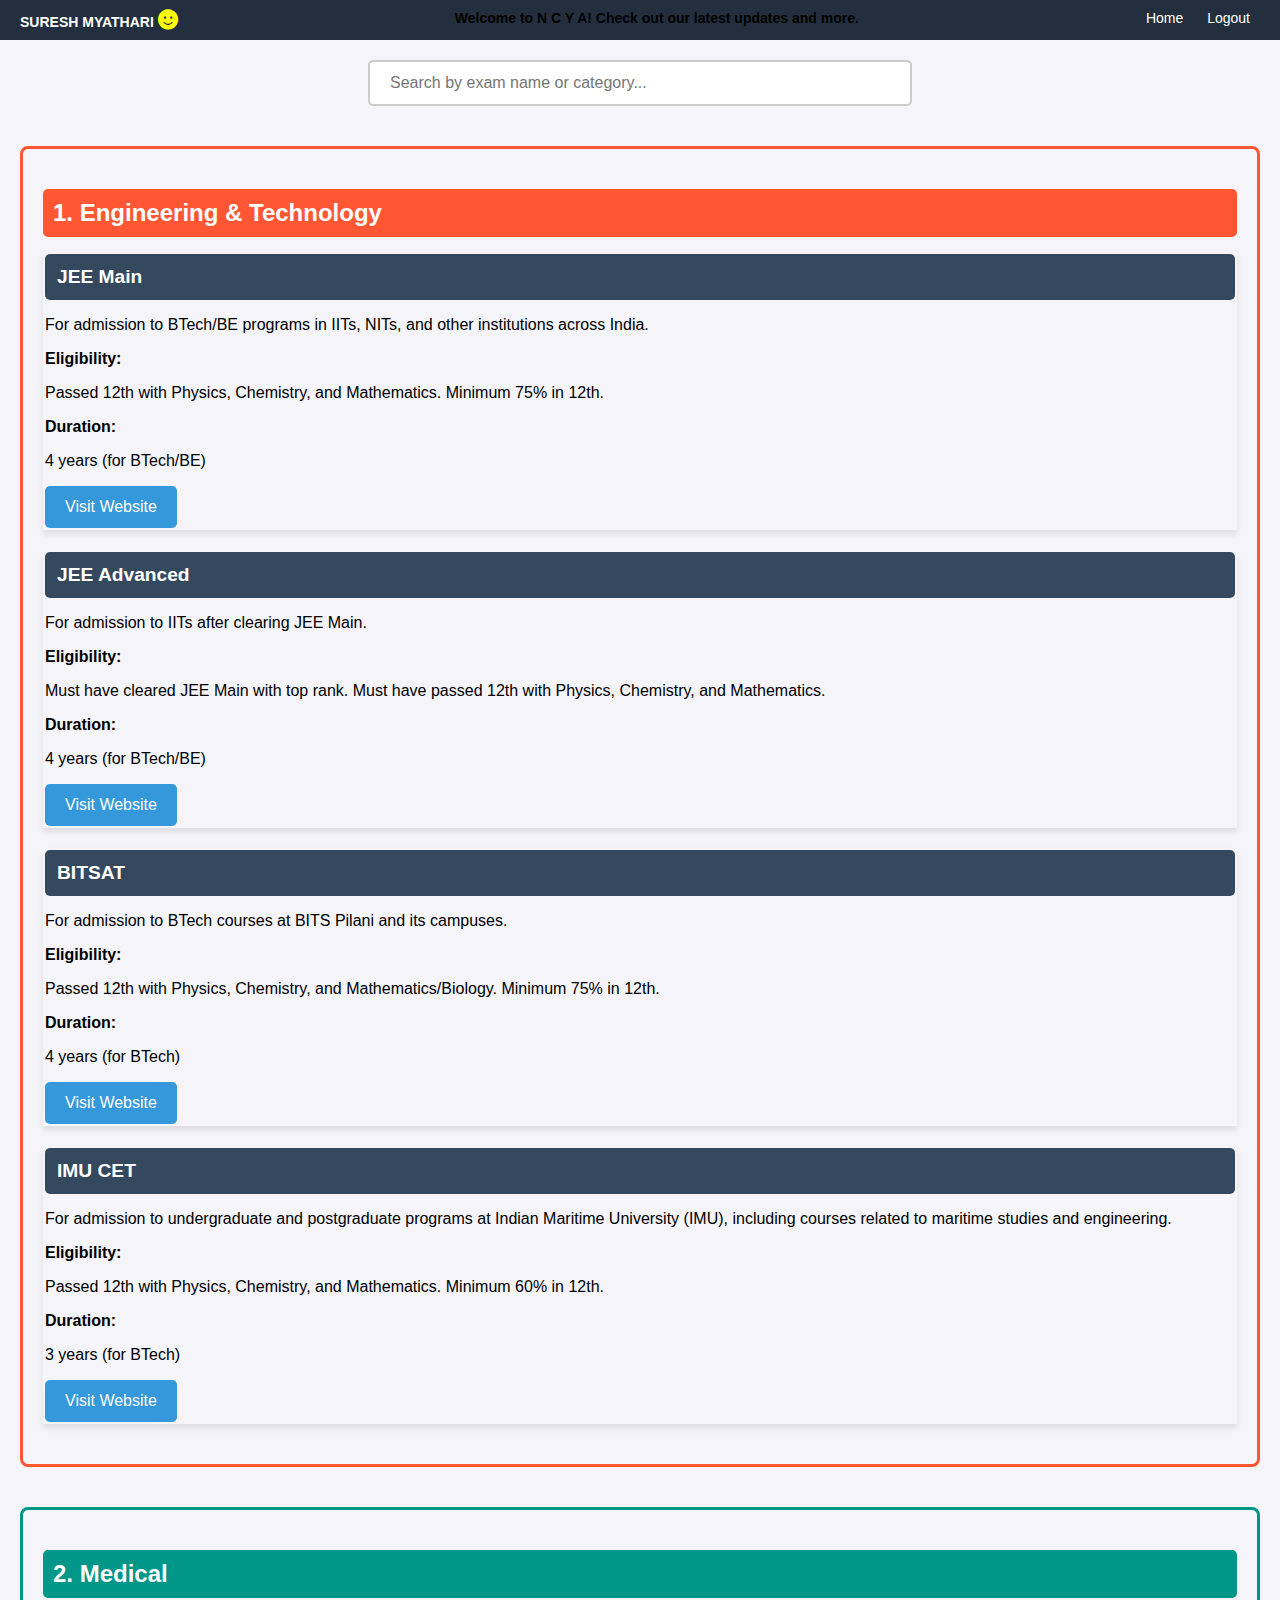
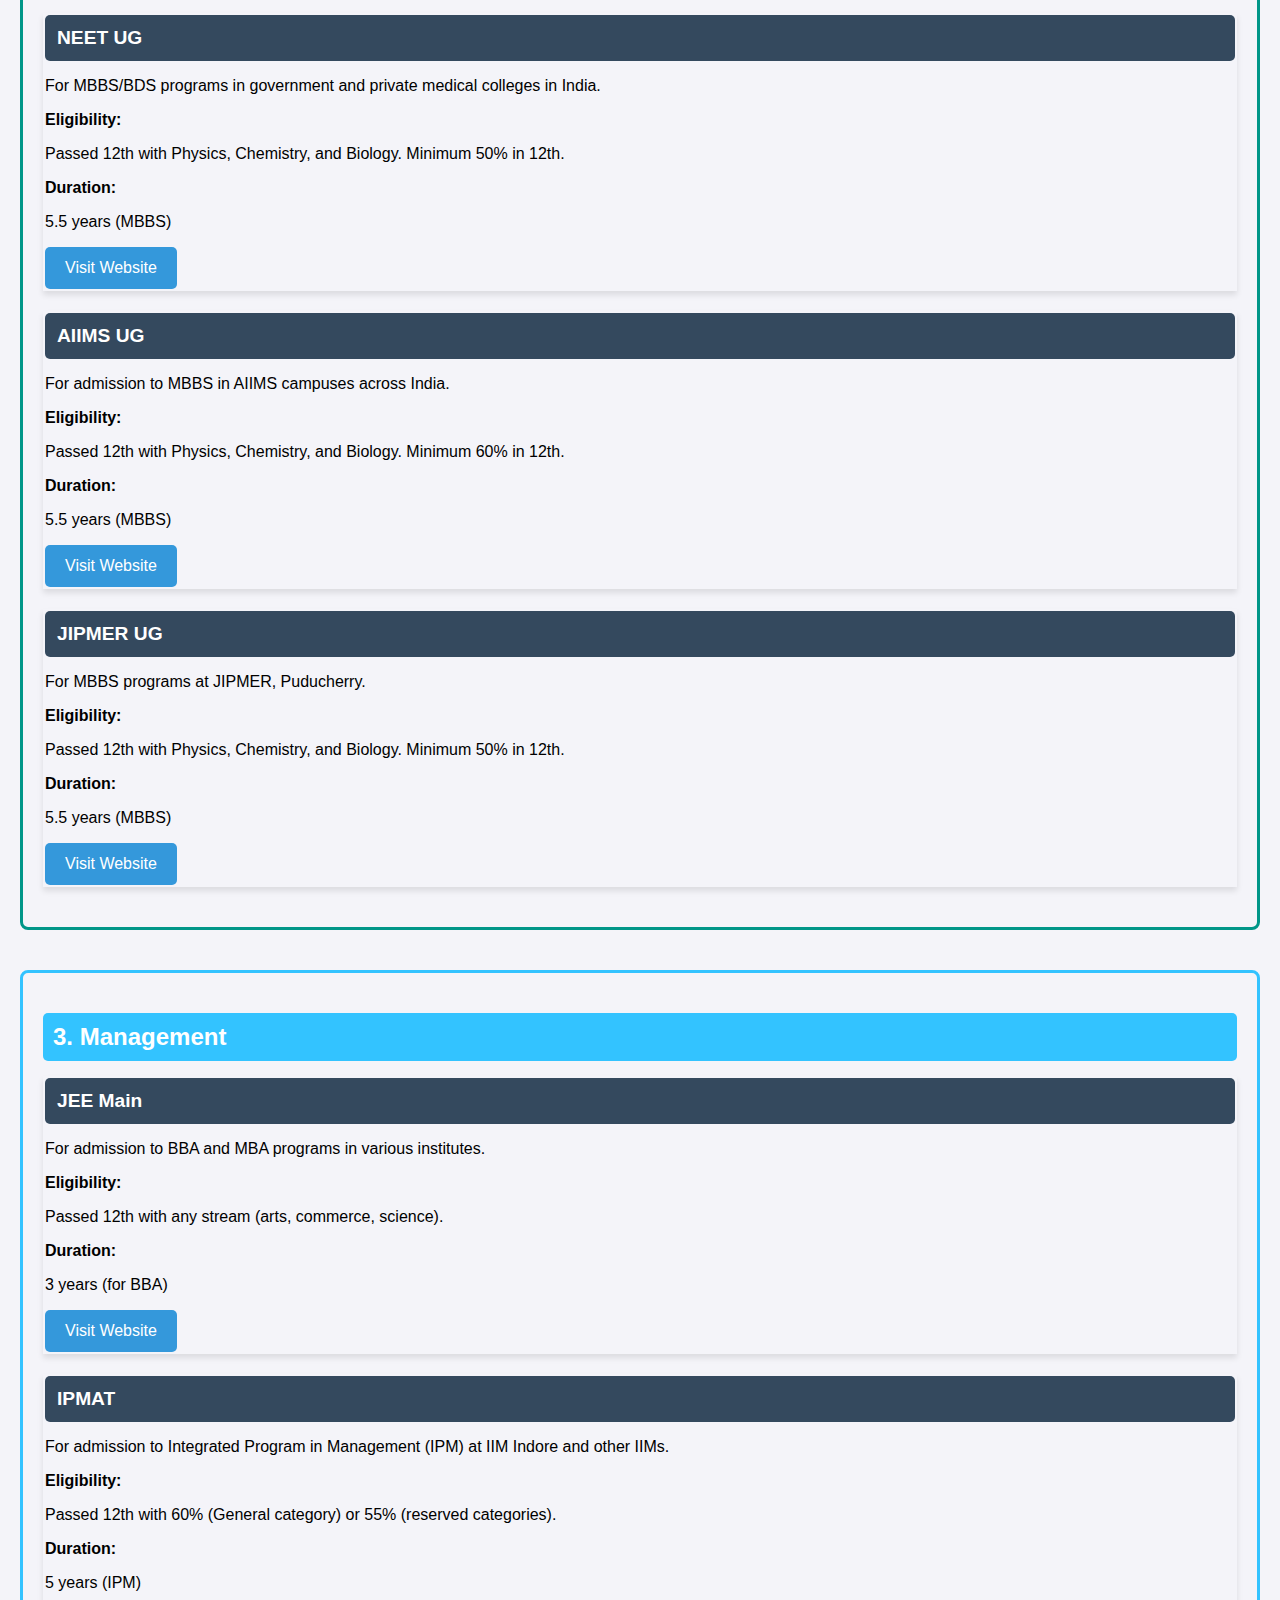
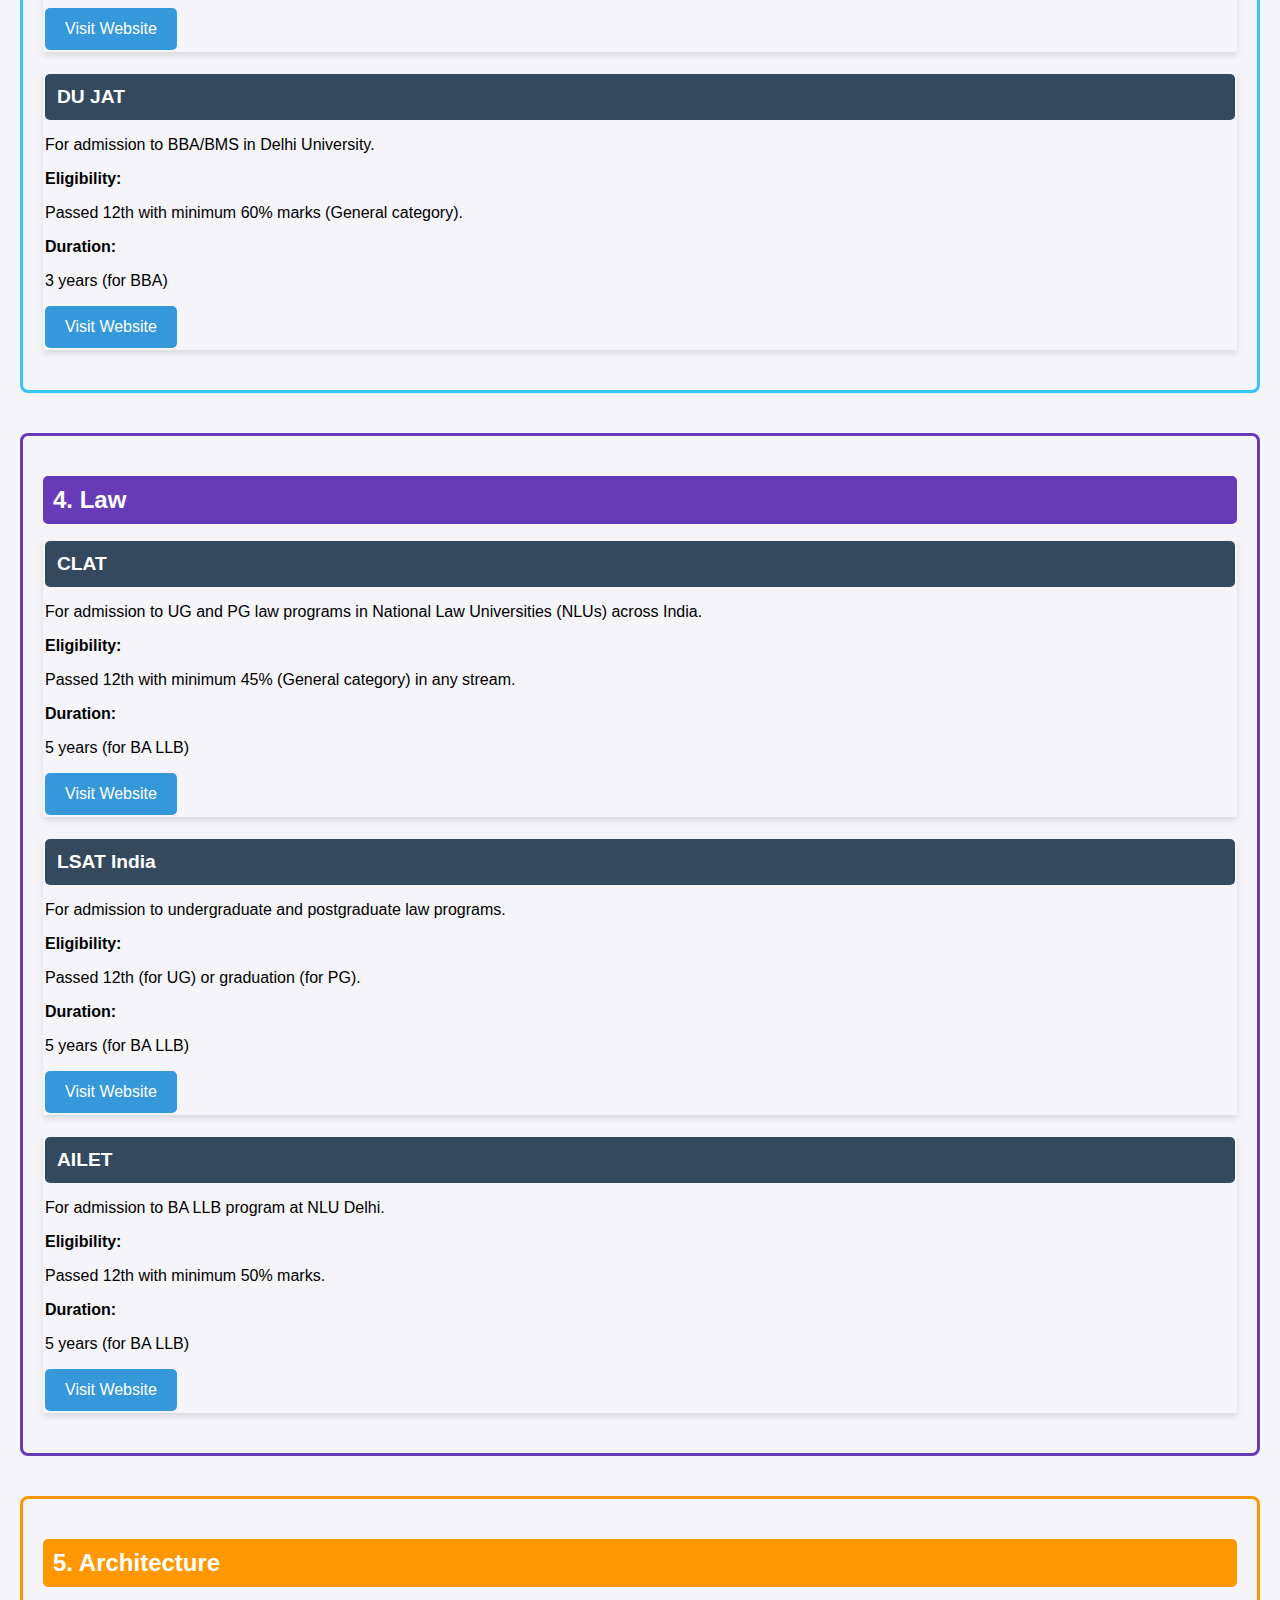
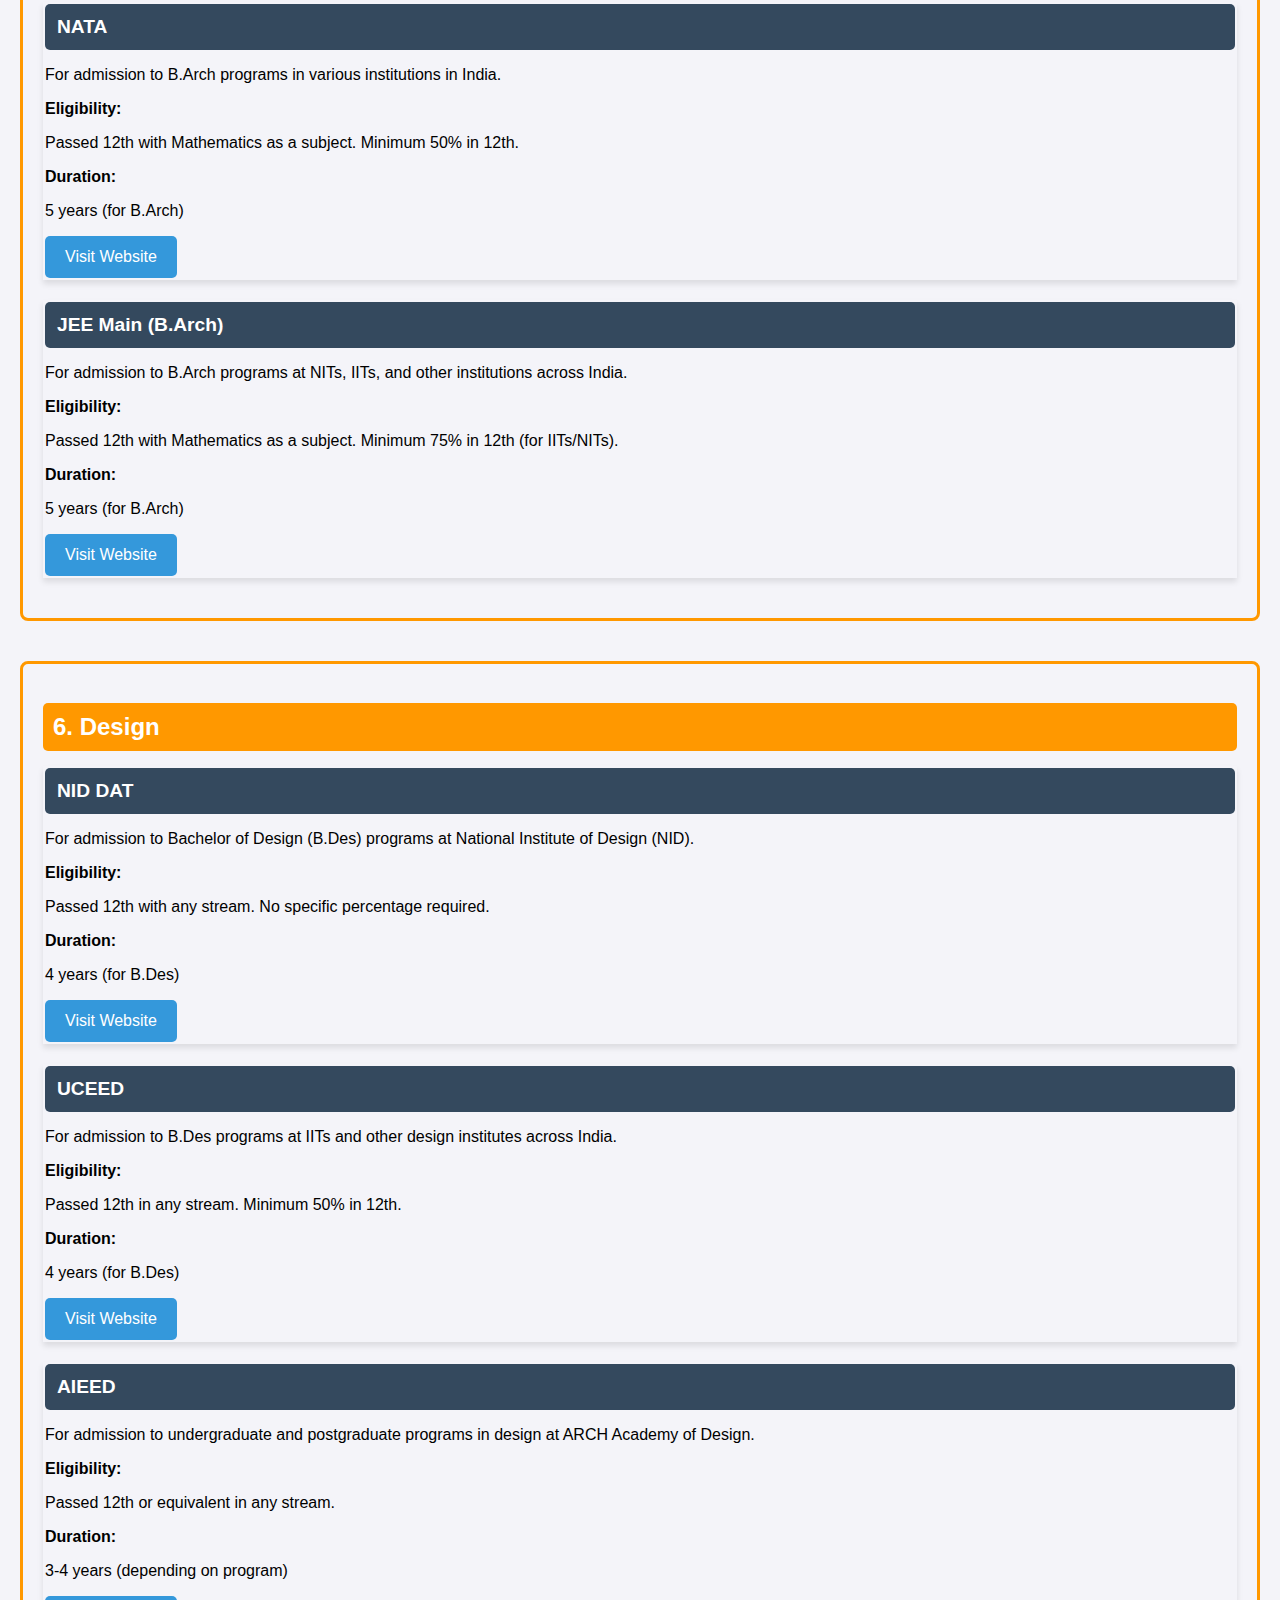
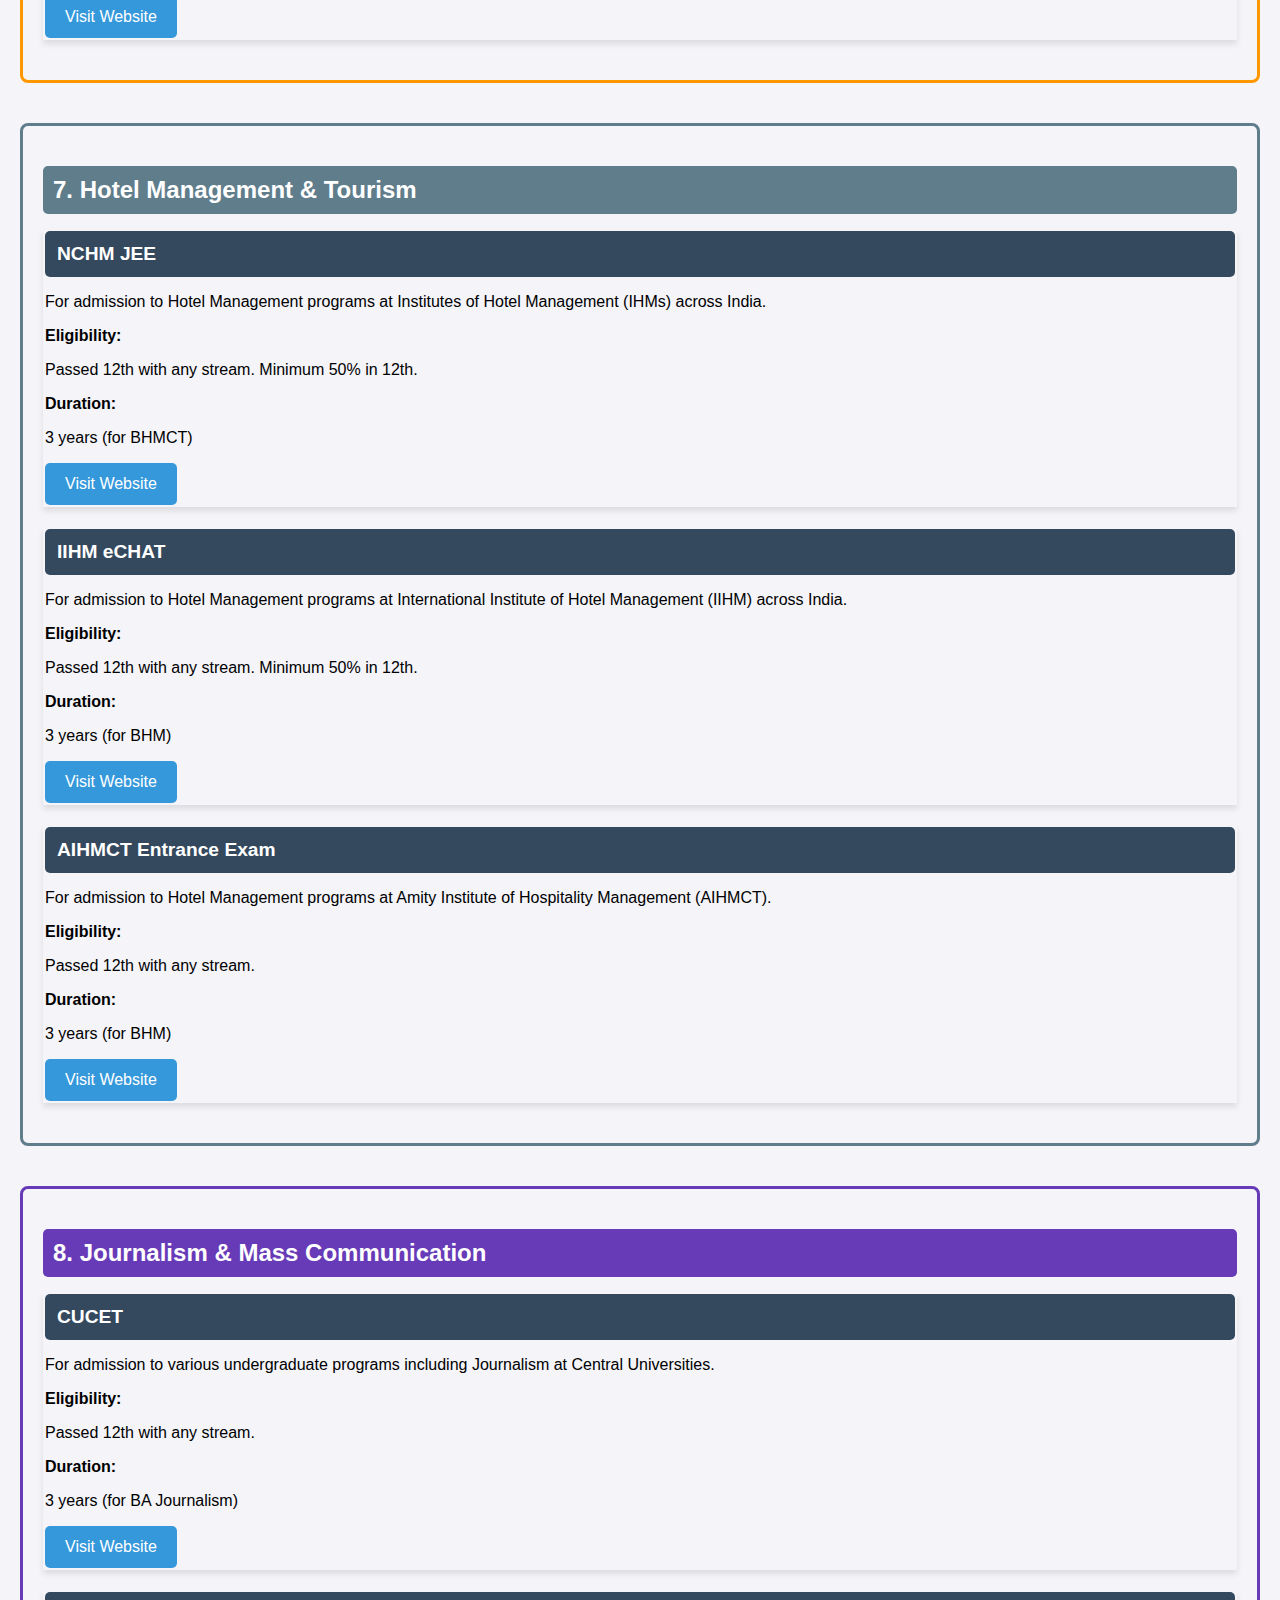
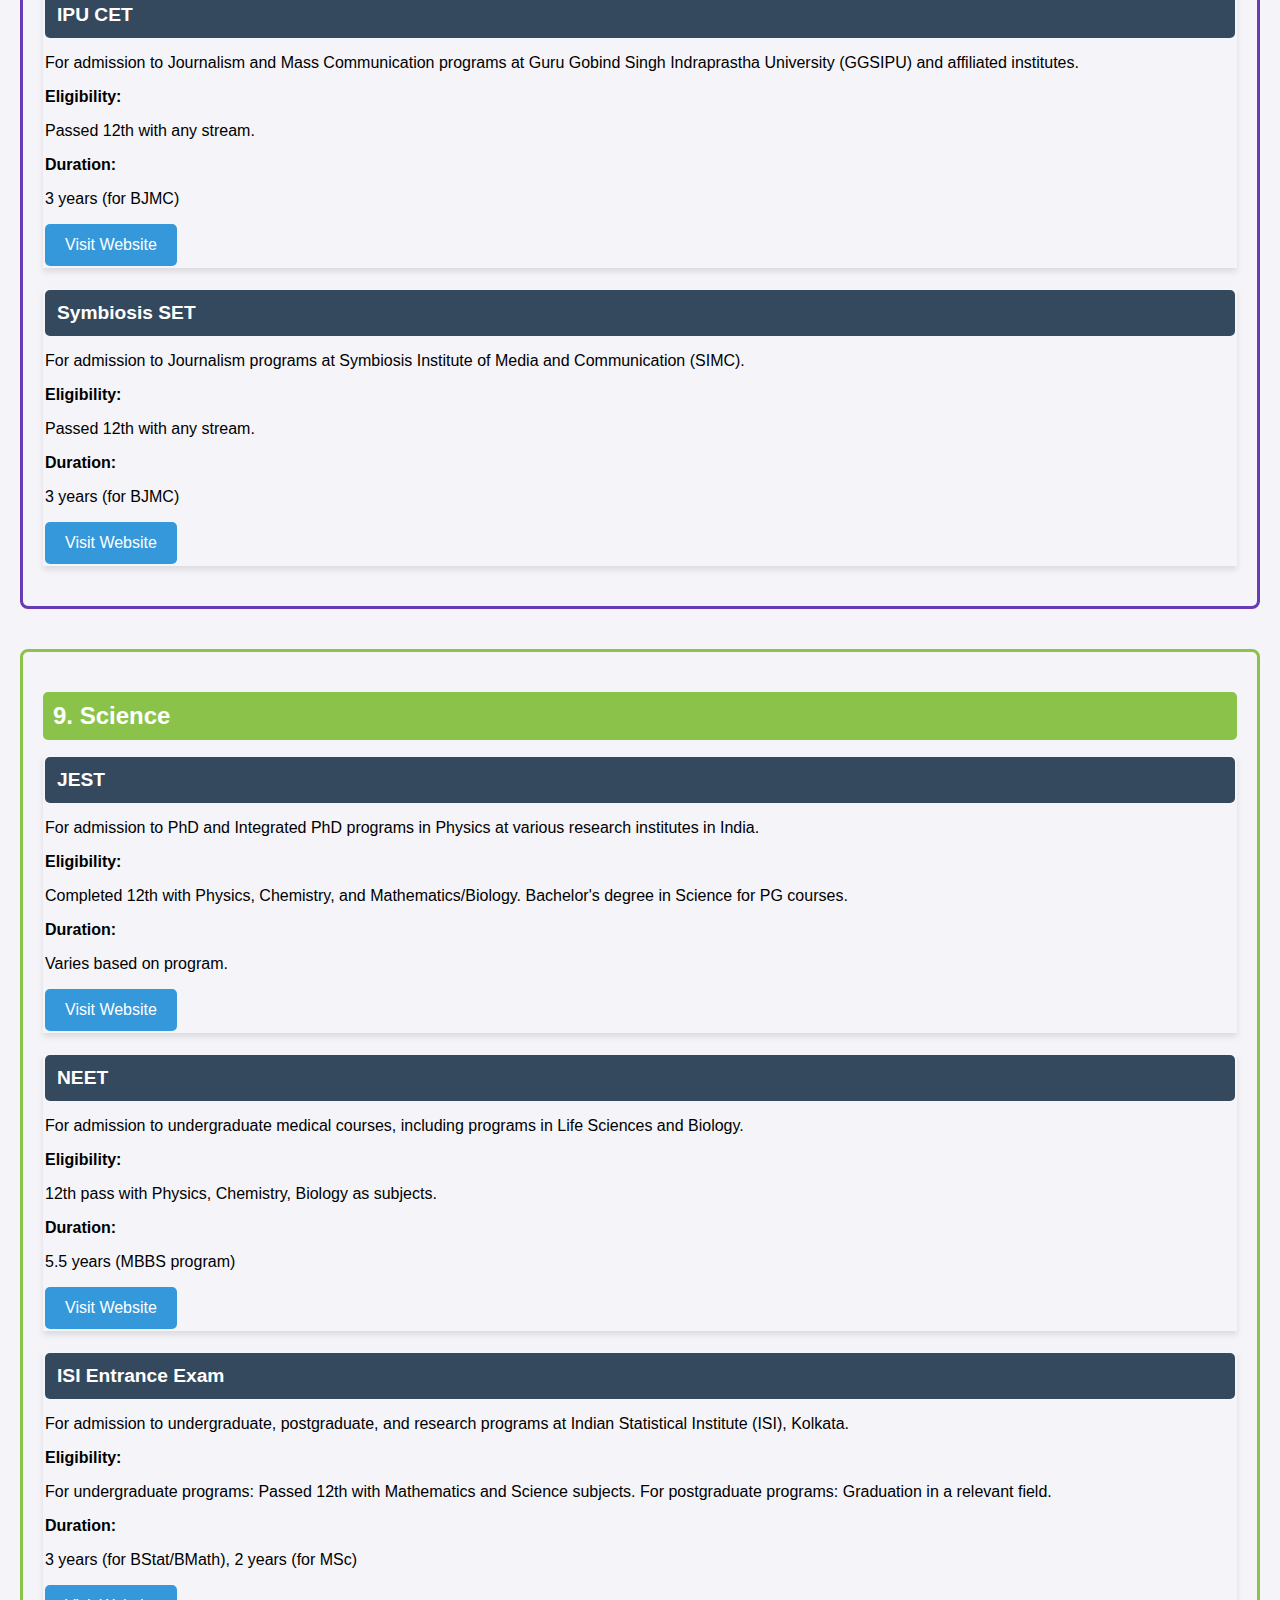
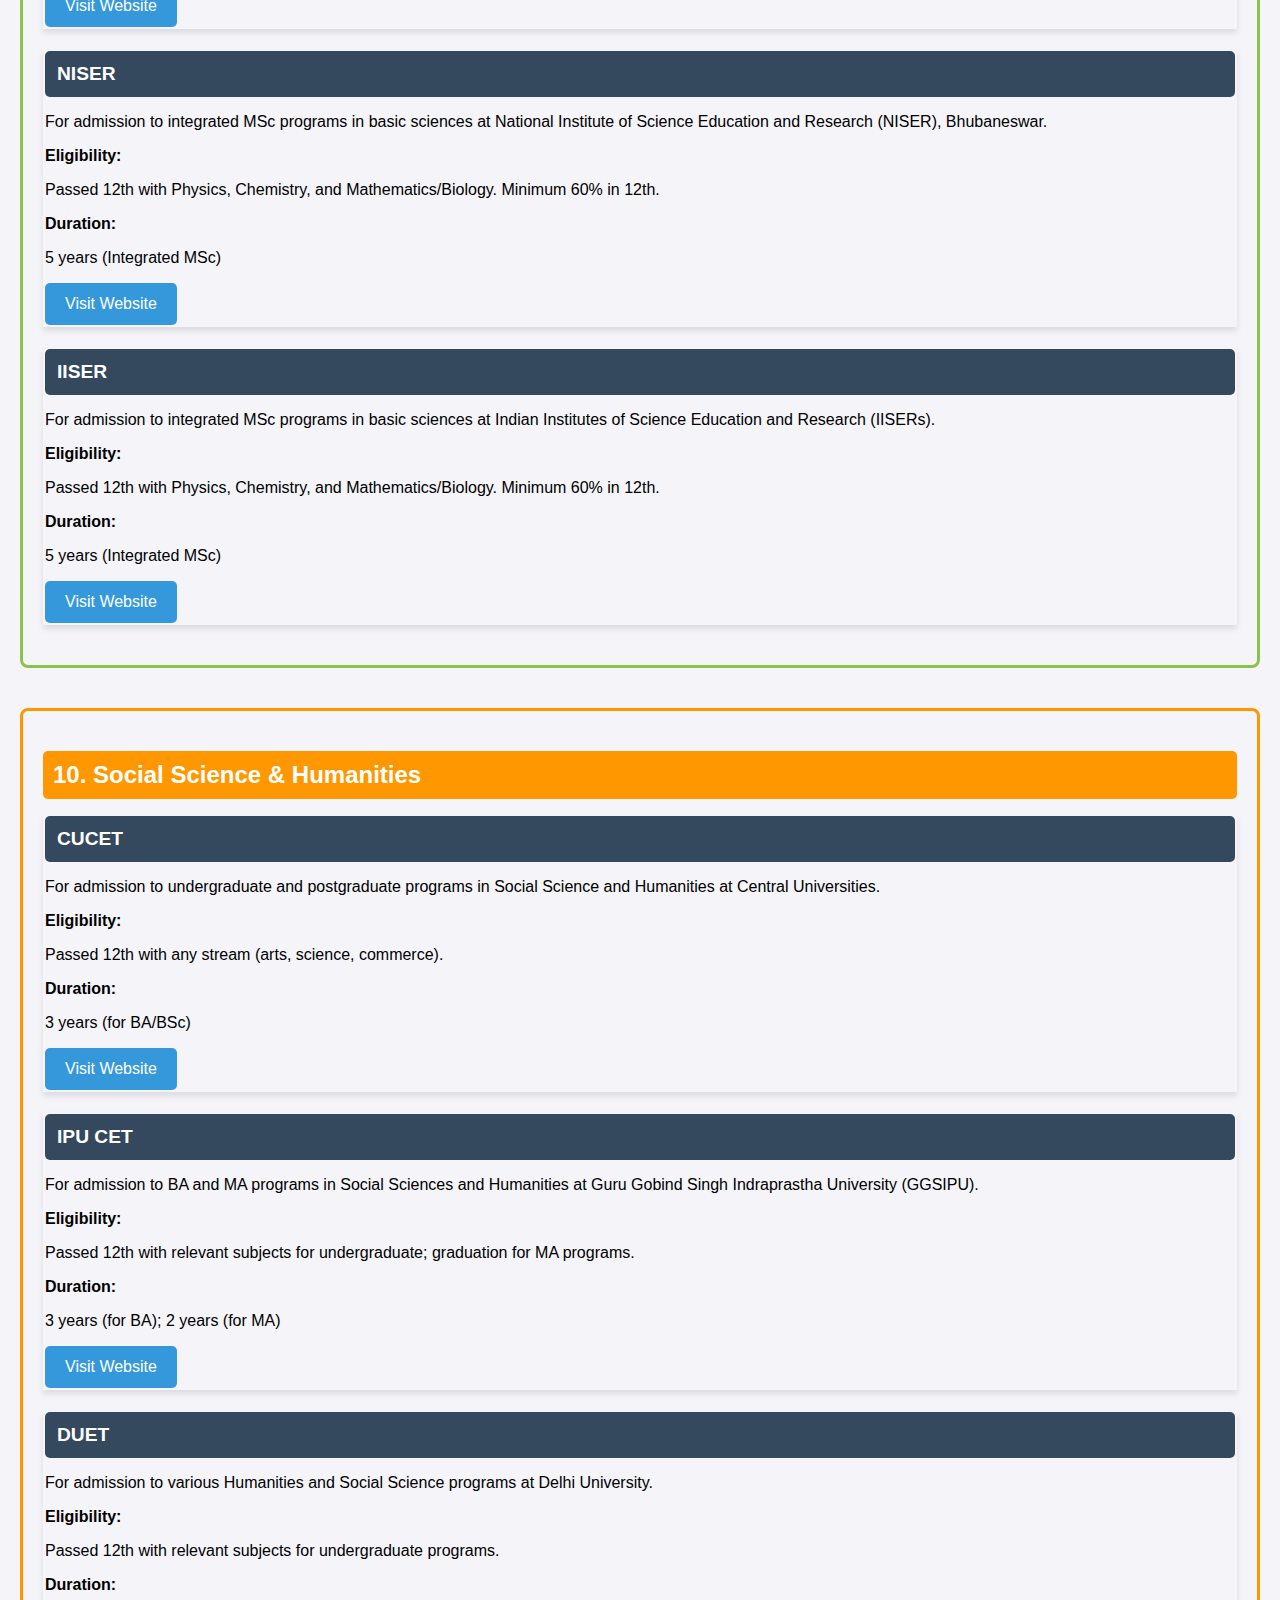
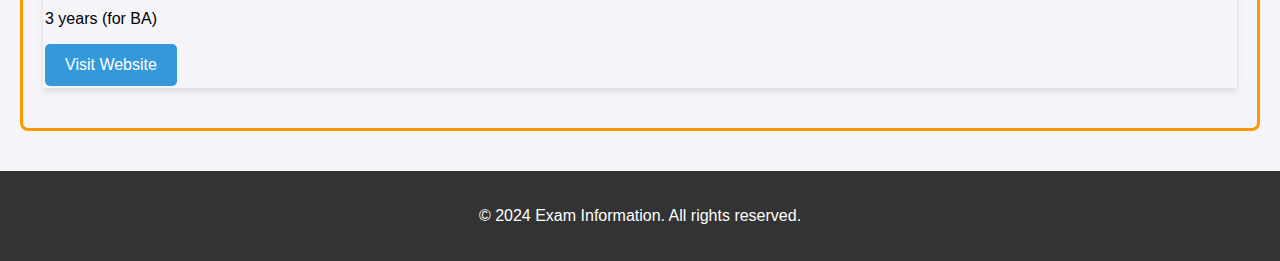
==== afterInterEe.html @ ac766c6e "for adding new fields" ====
<!DOCTYPE html>
<html lang="en">
<head>
    <meta charset="UTF-8">
    <meta name="viewport" content="width=device-width, initial-scale=1.0">
    <link href="https://cdnjs.cloudflare.com/ajax/libs/font-awesome/6.0.0-beta3/css/all.min.css" rel="stylesheet">
    <link rel="stylesheet"
	href="https://cdnjs.cloudflare.com/ajax/libs/font-awesome/4.7.0/css/font-awesome.min.css">
	<link rel="stylesheet" tyep="text/css" href="style.css" />
    <title>Exams and Eligibility</title>
    <style>
        body {
            font-family: Arial, sans-serif;
            background-color: #f4f4f9;
            margin: 0;
            padding: 0;
        }
        header {
            background-color: #2C3E50; /* Professional shade */
            color: white;
            padding: 20px;
            text-align: center;
            height: 100px;
        }
        section {
            margin: 20px;
        }
        h2, h3 {
            color: #2C3E50; /* Matching header color */
        }
        .category {
            margin-bottom: 40px;
            border-radius: 8px;
            padding: 20px;
        }
        .category-header {
            color: white;
            padding: 10px;
            border-radius: 5px;
            font-size: 1.5em;
            margin-bottom: 15px;
        }
        .category .card {
            border: 2px solid #f4f4f9;
            box-shadow: 0 4px 6px rgba(0, 0, 0, 0.1);
            height: 100%; /* Ensures all cards are the same height */
            display: flex;
            flex-direction: column;
            justify-content: space-between;
        }
        .category .card-header {
            background-color: #34495E; /* Subtle dark blue-gray */
            color: white;
            font-weight: bold;
            padding: 12px;
            border-radius: 5px;
            font-size: 1.2em;
        }
        .category .card-body {
            flex-grow: 1;
        }
        footer {
            text-align: center;
            padding: 20px;
            background-color: #333;
            color: white;
            margin-top: 40px;
        }
        .category .card:hover {
            transform: translateY(-10px);
            box-shadow: 0 8px 15px rgba(0, 0, 0, 0.1);
        }
        .category .col-md-4 {
            margin-bottom: 20px;
        }

        /* Category colors */
        .engineering { border: 3px solid #FF5733; }
        .management { border: 3px solid #33C3FF; }
        .telangana { border: 3px solid #8BC34A; }
        .architecture { border: 3px solid #9C27B0; }
        .design { border: 3px solid #FF9800; }
        .hotel { border: 3px solid #607D8B; }
        .journalism { border: 3px solid #795548; }
        .other-exams { border: 3px solid #00BCD4; }
        .law { border: 3px solid #673AB7; }
        .medical { border: 3px solid #009688; }
        .science { border: 3px solid #8BC34A; }
        .social-science { border: 3px solid #FF9800; }
        

        /* Category Header with matching border color */
        .engineering .category-header { background-color: #FF5733; }
        .management .category-header { background-color: #33C3FF; }
        .telangana .category-header { background-color: #8BC34A; }
        .architecture .category-header { background-color: #9C27B0; }
        .design .category-header { background-color: #FF9800; }
        .hotel .category-header { background-color: #607D8B; }
        .journalism .category-header { background-color: #795548; }
        .other-exams .category-header { background-color: #00BCD4; }
        .law .category-header { background-color: #673AB7; }
        .medical .category-header { background-color: #009688; }
        .science .category-header { background-color: #8BC34A; }
        .social-science .category-header { background-color: #FF9800; }

        /* Button Styling */
        .btn {
            background-color: #3498DB; /* Stylish blue */
            color: white;
            border: none;
            padding: 12px 20px;
            font-size: 1em;
            cursor: pointer;
            border-radius: 5px;
            transition: all 0.3s ease;
        }
        .btn:hover {
            background-color: #2980B9; /* Darker blue on hover */
            transform: scale(1.05);
        }
        .btn:focus {
            outline: none;
        }

        /* Add some spacing for the exam info */
        .exam-info {
            font-size: 0.9em;
            color: #555;
            margin-top: 10px;
        }
        .exam-info span {
            font-weight: bold;
        }

        /* Search Bar Styling */
        .search-container {
            margin: 20px;
            text-align: center;
        }
        .search-container input[type="text"] {
            padding: 12px 20px;
            font-size: 1em;
            width: 80%;
            max-width: 500px;
            border-radius: 5px;
            border: 2px solid #ccc;
            margin-bottom: 20px;
            transition: all 0.3s ease;
        }
        .search-container input[type="text"]:focus {
            outline: none;
            border-color: #3498DB;
        }
        #no-results {
            text-align: center;
            font-size: 1.2em;
            color: #e74c3c;
            display: none;
        }
        .header-topp {
            display: flex;
            justify-content: space-between;
            padding: 10px 20px;
            background-color: #232f3e;
            font-size: 14px;
        }

        .header-topp a {
            color: #fff;
            text-decoration: none;
            margin: 0 10px;
        }
    </style>
</head>
<body>

        <div class="header-topp">
        <div class="header-top-left">
            <strong style='color: white;'>SURESH MYATHARI <i class="fas fa-smile" style='font-size: 20px; color: yellow'></i></strong>
        </div>
        <div class="marquee">
            <strong>Welcome to N C Y A! Check out our latest updates and more.</strong>
        </div>
        <div class="header-top-right">
            <a href="ncya.html" class="link">Home</a> 
            <a href="index.html" class="link">Logout</a>
        </div>
    </div>

    <div class="search-container">
        <input type="text" id="search-bar" oninput="filterExams()" placeholder="Search by exam name or category..." />
        <div id="no-results">No results found</div>
    </div>

    <section class="container">
        <!-- Engineering & Technology -->
<div class="category engineering" data-category-title="engineering & technology">
    <h2 class="category-header">1. Engineering & Technology</h2>
    <div class="row">
        <div class="col-md-4 col-sm-6">
            <div class="card" data-job-title="JEE Main">
                <div class="card-body">
                    <div class="card-header">JEE Main</div>
                    <p>For admission to BTech/BE programs in IITs, NITs, and other institutions across India.</p>
                    <strong>Eligibility:</strong>
                    <p>Passed 12th with Physics, Chemistry, and Mathematics. Minimum 75% in 12th.</p>
                    <strong>Duration:</strong>
                    <p>4 years (for BTech/BE)</p>
                    <button class="btn btn-success" onclick="window.open('https://jeemain.nta.nic.in/', '_blank')">Visit Website</button>
                </div>
            </div>
        </div>
        <div class="col-md-4 col-sm-6">
            <div class="card" data-job-title="JEE Advanced">
                <div class="card-body">
                    <div class="card-header">JEE Advanced</div>
                    <p>For admission to IITs after clearing JEE Main.</p>
                    <strong>Eligibility:</strong>
                    <p>Must have cleared JEE Main with top rank. Must have passed 12th with Physics, Chemistry, and Mathematics.</p>
                    <strong>Duration:</strong>
                    <p>4 years (for BTech/BE)</p>
                    <button class="btn btn-success" onclick="window.open('https://jeeadv.ac.in/', '_blank')">Visit Website</button>
                </div>
            </div>
        </div>
        <div class="col-md-4 col-sm-6">
            <div class="card" data-job-title="BITSAT">
                <div class="card-body">
                    <div class="card-header">BITSAT</div>
                    <p>For admission to BTech courses at BITS Pilani and its campuses.</p>
                    <strong>Eligibility:</strong>
                    <p>Passed 12th with Physics, Chemistry, and Mathematics/Biology. Minimum 75% in 12th.</p>
                    <strong>Duration:</strong>
                    <p>4 years (for BTech)</p>
                    <button class="btn btn-success" onclick="window.open('https://www.bitsadmission.com/', '_blank')">Visit Website</button>
                </div>
            </div>
        </div>
        <div class="col-md-4 col-sm-6">
            <div class="card" data-job-title="IMU CET">
                <div class="card-body">
                    <div class="card-header">IMU CET</div>
                    <p>For admission to undergraduate and postgraduate programs at Indian Maritime University (IMU), including courses related to maritime studies and engineering.</p>
                    <strong>Eligibility:</strong>
                    <p>Passed 12th with Physics, Chemistry, and Mathematics. Minimum 60% in 12th.</p>
                    <strong>Duration:</strong>
                    <p>3 years (for BTech)</p>
                    <button class="btn btn-success" onclick="window.open('https://imu.edu.in/', '_blank')">Visit Website</button>
                </div>
            </div>
        </div>
    </div>
</div>

<!-- Medical -->
<div class="category medical" data-category-title="medical">
    <h2 class="category-header">2. Medical</h2>
    <div class="row">
        <div class="col-md-4 col-sm-6">
            <div class="card" data-job-title="NEET UG">
                <div class="card-body">
                    <div class="card-header">NEET UG</div>
                    <p>For MBBS/BDS programs in government and private medical colleges in India.</p>
                    <strong>Eligibility:</strong>
                    <p>Passed 12th with Physics, Chemistry, and Biology. Minimum 50% in 12th.</p>
                    <strong>Duration:</strong>
                    <p>5.5 years (MBBS)</p>
                    <button class="btn btn-success" onclick="window.open('https://neet.nta.nic.in/', '_blank')">Visit Website</button>
                </div>
            </div>
        </div>
        <div class="col-md-4 col-sm-6">
            <div class="card" data-job-title="AIIMS UG">
                <div class="card-body">
                    <div class="card-header">AIIMS UG</div>
                    <p>For admission to MBBS in AIIMS campuses across India.</p>
                    <strong>Eligibility:</strong>
                    <p>Passed 12th with Physics, Chemistry, and Biology. Minimum 60% in 12th.</p>
                    <strong>Duration:</strong>
                    <p>5.5 years (MBBS)</p>
                    <button class="btn btn-success" onclick="window.open('https://www.aiimsexams.ac.in/', '_blank')">Visit Website</button>
                </div>
            </div>
        </div>
        <div class="col-md-4 col-sm-6">
            <div class="card" data-job-title="JIPMER UG">
                <div class="card-body">
                    <div class="card-header">JIPMER UG</div>
                    <p>For MBBS programs at JIPMER, Puducherry.</p>
                    <strong>Eligibility:</strong>
                    <p>Passed 12th with Physics, Chemistry, and Biology. Minimum 50% in 12th.</p>
                    <strong>Duration:</strong>
                    <p>5.5 years (MBBS)</p>
                    <button class="btn btn-success" onclick="window.open('https://jipmer.edu.in/', '_blank')">Visit Website</button>
                </div>
            </div>
        </div>
    </div>
</div>

<!-- Management -->
<div class="category management" data-category-title="management">
    <h2 class="category-header">3. Management</h2>
    <div class="row">
        <div class="col-md-4 col-sm-6">
            <div class="card" data-job-title="JEE Main">
                <div class="card-body">
                    <div class="card-header">JEE Main</div>
                    <p>For admission to BBA and MBA programs in various institutes.</p>
                    <strong>Eligibility:</strong>
                    <p>Passed 12th with any stream (arts, commerce, science).</p>
                    <strong>Duration:</strong>
                    <p>3 years (for BBA)</p>
                    <button class="btn btn-success" onclick="window.open('https://jeemain.nta.nic.in/', '_blank')">Visit Website</button>
                </div>
            </div>
        </div>
        <div class="col-md-4 col-sm-6">
            <div class="card" data-job-title="IPMAT">
                <div class="card-body">
                    <div class="card-header">IPMAT</div>
                    <p>For admission to Integrated Program in Management (IPM) at IIM Indore and other IIMs.</p>
                    <strong>Eligibility:</strong>
                    <p>Passed 12th with 60% (General category) or 55% (reserved categories).</p>
                    <strong>Duration:</strong>
                    <p>5 years (IPM)</p>
                    <button class="btn btn-success" onclick="window.open('https://www.iimidr.ac.in/academics/ipm/', '_blank')">Visit Website</button>
                </div>
            </div>
        </div>
        <div class="col-md-4 col-sm-6">
            <div class="card" data-job-title="DU JAT">
                <div class="card-body">
                    <div class="card-header">DU JAT</div>
                    <p>For admission to BBA/BMS in Delhi University.</p>
                    <strong>Eligibility:</strong>
                    <p>Passed 12th with minimum 60% marks (General category).</p>
                    <strong>Duration:</strong>
                    <p>3 years (for BBA)</p>
                    <button class="btn btn-success" onclick="window.open('http://www.du.ac.in/', '_blank')">Visit Website</button>
                </div>
            </div>
        </div>
    </div>
</div>

<!-- Law -->
<div class="category law" data-category-title="law">
    <h2 class="category-header">4. Law</h2>
    <div class="row">
        <div class="col-md-4 col-sm-6">
            <div class="card" data-job-title="CLAT">
                <div class="card-body">
                    <div class="card-header">CLAT</div>
                    <p>For admission to UG and PG law programs in National Law Universities (NLUs) across India.</p>
                    <strong>Eligibility:</strong>
                    <p>Passed 12th with minimum 45% (General category) in any stream.</p>
                    <strong>Duration:</strong>
                    <p>5 years (for BA LLB)</p>
                    <button class="btn btn-success" onclick="window.open('https://consortiumofnlus.ac.in/', '_blank')">Visit Website</button>
                </div>
            </div>
        </div>
        <div class="col-md-4 col-sm-6">
            <div class="card" data-job-title="LSAT India">
                <div class="card-body">
                    <div class="card-header">LSAT India</div>
                    <p>For admission to undergraduate and postgraduate law programs.</p>
                    <strong>Eligibility:</strong>
                    <p>Passed 12th (for UG) or graduation (for PG).</p>
                    <strong>Duration:</strong>
                    <p>5 years (for BA LLB)</p>
                    <button class="btn btn-success" onclick="window.open('https://www.pearsonvueindia.com/lsatindia/', '_blank')">Visit Website</button>
                </div>
            </div>
        </div>
        <div class="col-md-4 col-sm-6">
            <div class="card" data-job-title="AILET">
                <div class="card-body">
                    <div class="card-header">AILET</div>
                    <p>For admission to BA LLB program at NLU Delhi.</p>
                    <strong>Eligibility:</strong>
                    <p>Passed 12th with minimum 50% marks.</p>
                    <strong>Duration:</strong>
                    <p>5 years (for BA LLB)</p>
                    <button class="btn btn-success" onclick="window.open('https://nludelhi.ac.in/', '_blank')">Visit Website</button>
                </div>
            </div>
        </div>
    </div>
</div>

<!-- Architecture -->
<div class="category design" data-category-title="architecture">
    <h2 class="category-header">5. Architecture</h2>
    <div class="row">
        <div class="col-md-4 col-sm-6">
            <div class="card" data-job-title="NATA">
                <div class="card-body">
                    <div class="card-header">NATA</div>
                    <p>For admission to B.Arch programs in various institutions in India.</p>
                    <strong>Eligibility:</strong>
                    <p>Passed 12th with Mathematics as a subject. Minimum 50% in 12th.</p>
                    <strong>Duration:</strong>
                    <p>5 years (for B.Arch)</p>
                    <button class="btn btn-success" onclick="window.open('https://www.nata.in/', '_blank')">Visit Website</button>
                </div>
            </div>
        </div>
        <div class="col-md-4 col-sm-6">
            <div class="card" data-job-title="JEE Main (B.Arch)">
                <div class="card-body">
                    <div class="card-header">JEE Main (B.Arch)</div>
                    <p>For admission to B.Arch programs at NITs, IITs, and other institutions across India.</p>
                    <strong>Eligibility:</strong>
                    <p>Passed 12th with Mathematics as a subject. Minimum 75% in 12th (for IITs/NITs).</p>
                    <strong>Duration:</strong>
                    <p>5 years (for B.Arch)</p>
                    <button class="btn btn-success" onclick="window.open('https://jeemain.nta.nic.in/', '_blank')">Visit Website</button>
                </div>
            </div>
        </div>
    </div>
</div>

<!-- Design -->
<div class="category design" data-category-title="design">
    <h2 class="category-header">6. Design</h2>
    <div class="row">
        <div class="col-md-4 col-sm-6">
            <div class="card" data-job-title="NID DAT">
                <div class="card-body">
                    <div class="card-header">NID DAT</div>
                    <p>For admission to Bachelor of Design (B.Des) programs at National Institute of Design (NID).</p>
                    <strong>Eligibility:</strong>
                    <p>Passed 12th with any stream. No specific percentage required.</p>
                    <strong>Duration:</strong>
                    <p>4 years (for B.Des)</p>
                    <button class="btn btn-success" onclick="window.open('https://www.nid.edu/', '_blank')">Visit Website</button>
                </div>
            </div>
        </div>
        <div class="col-md-4 col-sm-6">
            <div class="card" data-job-title="UCEED">
                <div class="card-body">
                    <div class="card-header">UCEED</div>
                    <p>For admission to B.Des programs at IITs and other design institutes across India.</p>
                    <strong>Eligibility:</strong>
                    <p>Passed 12th in any stream. Minimum 50% in 12th.</p>
                    <strong>Duration:</strong>
                    <p>4 years (for B.Des)</p>
                    <button class="btn btn-success" onclick="window.open('https://www.uceed.iitb.ac.in/', '_blank')">Visit Website</button>
                </div>
            </div>
        </div>
        <div class="col-md-4 col-sm-6">
            <div class="card" data-job-title="AIEED">
                <div class="card-body">
                    <div class="card-header">AIEED</div>
                    <p>For admission to undergraduate and postgraduate programs in design at ARCH Academy of Design.</p>
                    <strong>Eligibility:</strong>
                    <p>Passed 12th or equivalent in any stream.</p>
                    <strong>Duration:</strong>
                    <p>3-4 years (depending on program)</p>
                    <button class="btn btn-success" onclick="window.open('https://www.aieed.com/', '_blank')">Visit Website</button>
                </div>
            </div>
        </div>
    </div>
</div>

<!-- Hotel Management & Tourism -->
<div class="category hotel" data-category-title="hotel-management">
    <h2 class="category-header">7. Hotel Management & Tourism</h2>
    <div class="row">
        <div class="col-md-4 col-sm-6">
            <div class="card" data-job-title="NCHM JEE">
                <div class="card-body">
                    <div class="card-header">NCHM JEE</div>
                    <p>For admission to Hotel Management programs at Institutes of Hotel Management (IHMs) across India.</p>
                    <strong>Eligibility:</strong>
                    <p>Passed 12th with any stream. Minimum 50% in 12th.</p>
                    <strong>Duration:</strong>
                    <p>3 years (for BHMCT)</p>
                    <button class="btn btn-success" onclick="window.open('https://nchmjee.nta.nic.in/', '_blank')">Visit Website</button>
                </div>
            </div>
        </div>
        <div class="col-md-4 col-sm-6">
            <div class="card" data-job-title="IIHM eCHAT">
                <div class="card-body">
                    <div class="card-header">IIHM eCHAT</div>
                    <p>For admission to Hotel Management programs at International Institute of Hotel Management (IIHM) across India.</p>
                    <strong>Eligibility:</strong>
                    <p>Passed 12th with any stream. Minimum 50% in 12th.</p>
                    <strong>Duration:</strong>
                    <p>3 years (for BHM)</p>
                    <button class="btn btn-success" onclick="window.open('https://iihm.ac.in/', '_blank')">Visit Website</button>
                </div>
            </div>
        </div>
        <div class="col-md-4 col-sm-6">
            <div class="card" data-job-title="AIHMCT Entrance Exam">
                <div class="card-body">
                    <div class="card-header">AIHMCT Entrance Exam</div>
                    <p>For admission to Hotel Management programs at Amity Institute of Hospitality Management (AIHMCT).</p>
                    <strong>Eligibility:</strong>
                    <p>Passed 12th with any stream.</p>
                    <strong>Duration:</strong>
                    <p>3 years (for BHM)</p>
                    <button class="btn btn-success" onclick="window.open('https://www.amity.edu/', '_blank')">Visit Website</button>
                </div>
            </div>
        </div>
    </div>
</div>

<!-- Journalism & Mass Communication -->
<div class="category law" data-category-title="journalism-mass-communication">
    <h2 class="category-header">8. Journalism & Mass Communication</h2>
    <div class="row">
        <div class="col-md-4 col-sm-6">
            <div class="card" data-job-title="CUCET">
                <div class="card-body">
                    <div class="card-header">CUCET</div>
                    <p>For admission to various undergraduate programs including Journalism at Central Universities.</p>
                    <strong>Eligibility:</strong>
                    <p>Passed 12th with any stream.</p>
                    <strong>Duration:</strong>
                    <p>3 years (for BA Journalism)</p>
                    <button class="btn btn-success" onclick="window.open('https://cucet.nta.nic.in/', '_blank')">Visit Website</button>
                </div>
            </div>
        </div>
        <div class="col-md-4 col-sm-6">
            <div class="card" data-job-title="IPU CET">
                <div class="card-body">
                    <div class="card-header">IPU CET</div>
                    <p>For admission to Journalism and Mass Communication programs at Guru Gobind Singh Indraprastha University (GGSIPU) and affiliated institutes.</p>
                    <strong>Eligibility:</strong>
                    <p>Passed 12th with any stream.</p>
                    <strong>Duration:</strong>
                    <p>3 years (for BJMC)</p>
                    <button class="btn btn-success" onclick="window.open('https://ipu.ac.in/', '_blank')">Visit Website</button>
                </div>
            </div>
        </div>
        <div class="col-md-4 col-sm-6">
            <div class="card" data-job-title="Symbiosis SET">
                <div class="card-body">
                    <div class="card-header">Symbiosis SET</div>
                    <p>For admission to Journalism programs at Symbiosis Institute of Media and Communication (SIMC).</p>
                    <strong>Eligibility:</strong>
                    <p>Passed 12th with any stream.</p>
                    <strong>Duration:</strong>
                    <p>3 years (for BJMC)</p>
                    <button class="btn btn-success" onclick="window.open('https://www.set-test.org/', '_blank')">Visit Website</button>
                </div>
            </div>
        </div>
    </div>
</div>

<!-- Science -->
<div class="category science" data-category-title="science">
    <h2 class="category-header">9. Science</h2>
    <div class="row">
        <div class="col-md-4 col-sm-6">
            <div class="card" data-job-title="JEST">
                <div class="card-body">
                    <div class="card-header">JEST</div>
                    <p>For admission to PhD and Integrated PhD programs in Physics at various research institutes in India.</p>
                    <strong>Eligibility:</strong>
                    <p>Completed 12th with Physics, Chemistry, and Mathematics/Biology. Bachelor's degree in Science for PG courses.</p>
                    <strong>Duration:</strong>
                    <p>Varies based on program.</p>
                    <button class="btn btn-success" onclick="window.open('https://www.jest.org.in/', '_blank')">Visit Website</button>
                </div>
            </div>
        </div>
        <div class="col-md-4 col-sm-6">
            <div class="card" data-job-title="NEET">
                <div class="card-body">
                    <div class="card-header">NEET</div>
                    <p>For admission to undergraduate medical courses, including programs in Life Sciences and Biology.</p>
                    <strong>Eligibility:</strong>
                    <p>12th pass with Physics, Chemistry, Biology as subjects.</p>
                    <strong>Duration:</strong>
                    <p>5.5 years (MBBS program)</p>
                    <button class="btn btn-success" onclick="window.open('https://neet.nta.nic.in/', '_blank')">Visit Website</button>
                </div>
            </div>
        </div>
        <div class="col-md-4 col-sm-6">
            <div class="card" data-job-title="ISI Entrance Exam">
                <div class="card-body">
                    <div class="card-header">ISI Entrance Exam</div>
                    <p>For admission to undergraduate, postgraduate, and research programs at Indian Statistical Institute (ISI), Kolkata.</p>
                    <strong>Eligibility:</strong>
                    <p>For undergraduate programs: Passed 12th with Mathematics and Science subjects. For postgraduate programs: Graduation in a relevant field.</p>
                    <strong>Duration:</strong>
                    <p>3 years (for BStat/BMath), 2 years (for MSc)</p>
                    <button class="btn btn-success" onclick="window.open('https://www.isical.ac.in/entrance/', '_blank')">Visit Website</button>
                </div>
            </div>
        </div>
        <div class="col-md-4 col-sm-6">
            <div class="card" data-job-title="NISER">
                <div class="card-body">
                    <div class="card-header">NISER</div>
                    <p>For admission to integrated MSc programs in basic sciences at National Institute of Science Education and Research (NISER), Bhubaneswar.</p>
                    <strong>Eligibility:</strong>
                    <p>Passed 12th with Physics, Chemistry, and Mathematics/Biology. Minimum 60% in 12th.</p>
                    <strong>Duration:</strong>
                    <p>5 years (Integrated MSc)</p>
                    <button class="btn btn-success" onclick="window.open('https://www.niser.ac.in/admission', '_blank')">Visit Website</button>
                </div>
            </div>
        </div>
        <div class="col-md-4 col-sm-6">
            <div class="card" data-job-title="IISER">
                <div class="card-body">
                    <div class="card-header">IISER</div>
                    <p>For admission to integrated MSc programs in basic sciences at Indian Institutes of Science Education and Research (IISERs).</p>
                    <strong>Eligibility:</strong>
                    <p>Passed 12th with Physics, Chemistry, and Mathematics/Biology. Minimum 60% in 12th.</p>
                    <strong>Duration:</strong>
                    <p>5 years (Integrated MSc)</p>
                    <button class="btn btn-success" onclick="window.open('https://www.iiseradmission.in/', '_blank')">Visit Website</button>
                </div>
            </div>
        </div>
    </div>
</div>

<!-- Social Science & Humanities -->
<div class="category social-science" data-category-title="social-science-humanities">
    <h2 class="category-header">10. Social Science & Humanities</h2>
    <div class="row">
        <div class="col-md-4 col-sm-6">
            <div class="card" data-job-title="CUCET">
                <div class="card-body">
                    <div class="card-header">CUCET</div>
                    <p>For admission to undergraduate and postgraduate programs in Social Science and Humanities at Central Universities.</p>
                    <strong>Eligibility:</strong>
                    <p>Passed 12th with any stream (arts, science, commerce).</p>
                    <strong>Duration:</strong>
                    <p>3 years (for BA/BSc)</p>
                    <button class="btn btn-success" onclick="window.open('https://cucet.nta.nic.in/', '_blank')">Visit Website</button>
                </div>
            </div>
        </div>
        <div class="col-md-4 col-sm-6">
            <div class="card" data-job-title="IPU CET">
                <div class="card-body">
                    <div class="card-header">IPU CET</div>
                    <p>For admission to BA and MA programs in Social Sciences and Humanities at Guru Gobind Singh Indraprastha University (GGSIPU).</p>
                    <strong>Eligibility:</strong>
                    <p>Passed 12th with relevant subjects for undergraduate; graduation for MA programs.</p>
                    <strong>Duration:</strong>
                    <p>3 years (for BA); 2 years (for MA)</p>
                    <button class="btn btn-success" onclick="window.open('https://ipu.ac.in/', '_blank')">Visit Website</button>
                </div>
            </div>
        </div>
        <div class="col-md-4 col-sm-6">
            <div class="card" data-job-title="DUET">
                <div class="card-body">
                    <div class="card-header">DUET</div>
                    <p>For admission to various Humanities and Social Science programs at Delhi University.</p>
                    <strong>Eligibility:</strong>
                    <p>Passed 12th with relevant subjects for undergraduate programs.</p>
                    <strong>Duration:</strong>
                    <p>3 years (for BA)</p>
                    <button class="btn btn-success" onclick="window.open('https://exam.du.ac.in/', '_blank')">Visit Website</button>
                </div>
            </div>
        </div>
    </div>
</div>


    </section>

    <footer>
        <p>&copy; 2024 Exam Information. All rights reserved.</p>
    </footer>

    <script>
        function filterExams() {
            const query = document.getElementById('search-bar').value.toLowerCase();
            const categories = document.querySelectorAll('.category');
            let foundAny = false;

            categories.forEach(category => {
                const categoryTitle = category.getAttribute('data-category-title').toLowerCase();
                const cards = category.querySelectorAll('.card');
                let categoryMatches = false;

                cards.forEach(card => {
                    const examTitle = card.getAttribute('data-job-title').toLowerCase();
                    if (categoryTitle.includes(query) || examTitle.includes(query)) {
                        card.style.display = 'block'; // Show matching exam
                        categoryMatches = true;
                        foundAny = true;
                    } else {
                        card.style.display = 'none'; // Hide non-matching exam
                    }
                });

                // Show or hide category based on whether any exams match
                if (categoryMatches || categoryTitle.includes(query)) {
                    category.style.display = 'block';
                } else {
                    category.style.display = 'none';
                }
            });

            // Show or hide "No results found" message
            const noResultsMessage = document.getElementById('no-results');
            if (foundAny) {
                noResultsMessage.style.display = 'none';
            } else {
                noResultsMessage.style.display = 'block';
            }
        }
    </script>

</body>
</html>
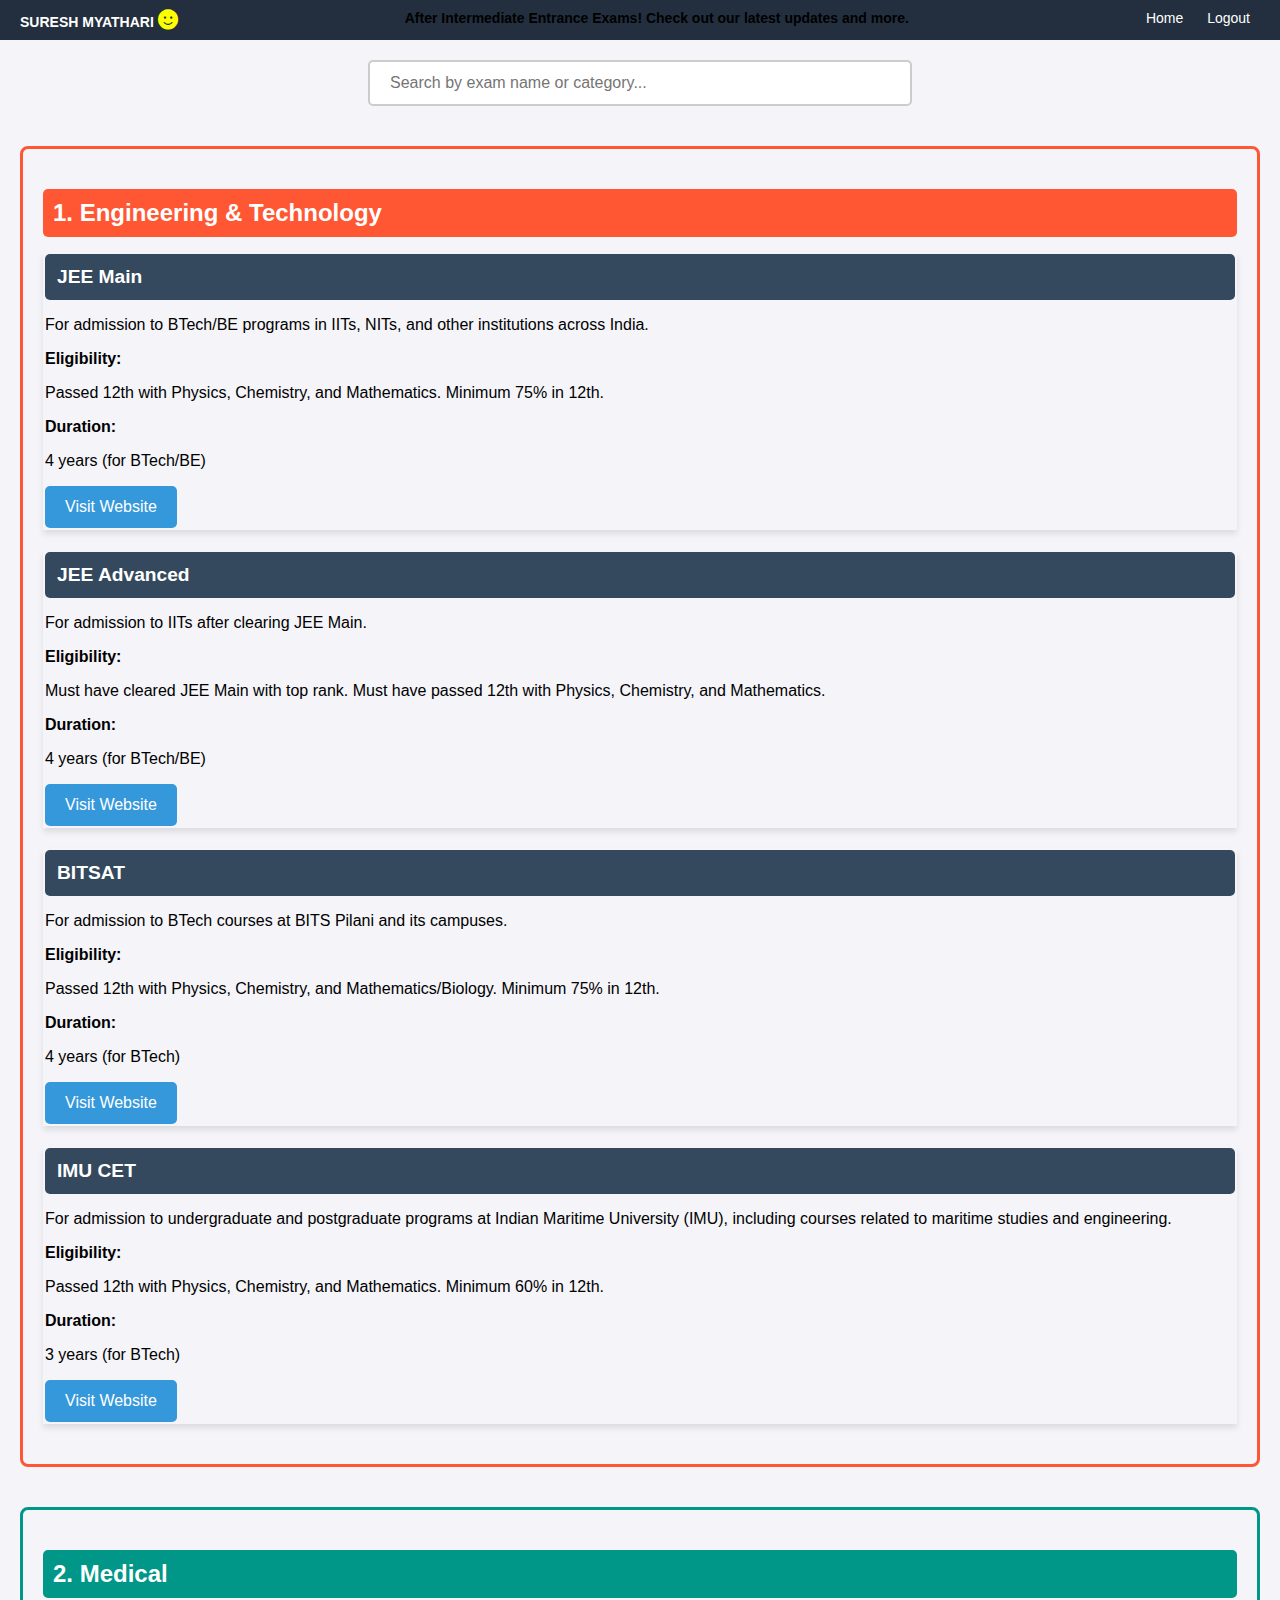
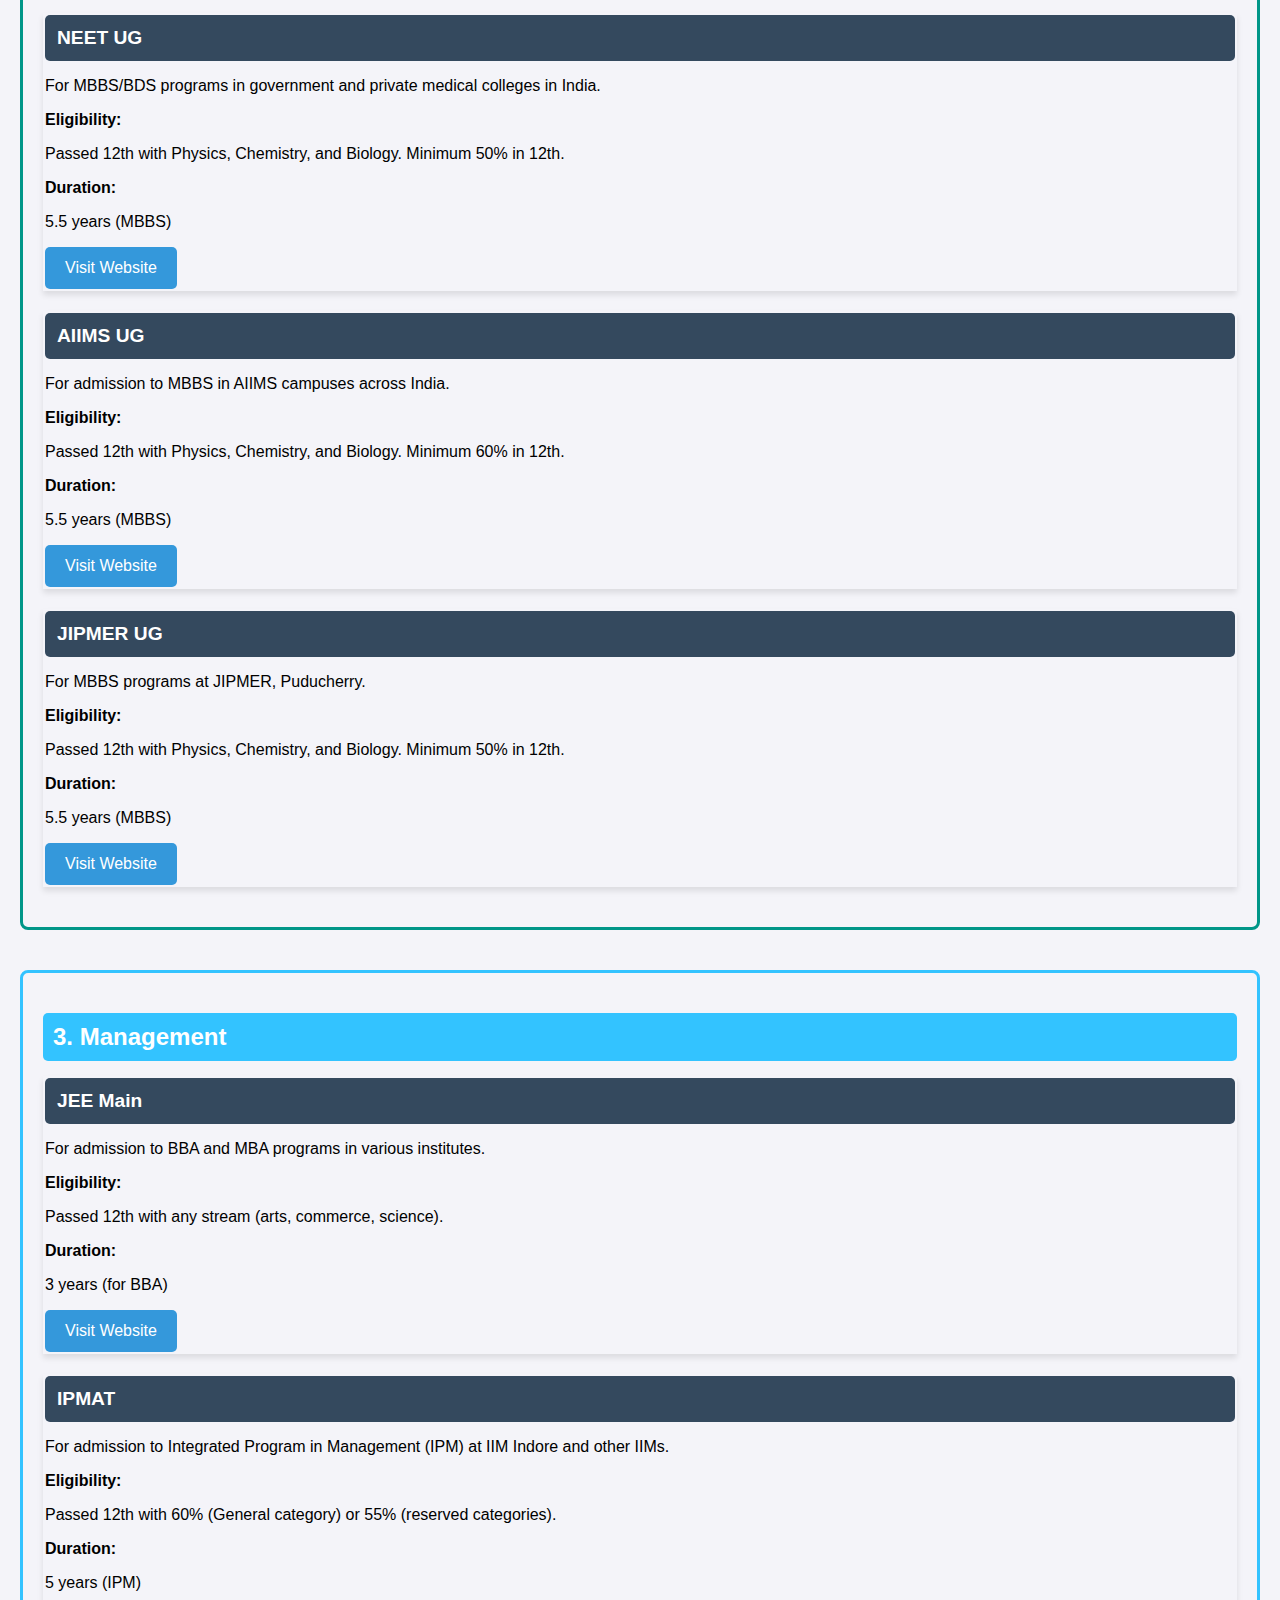
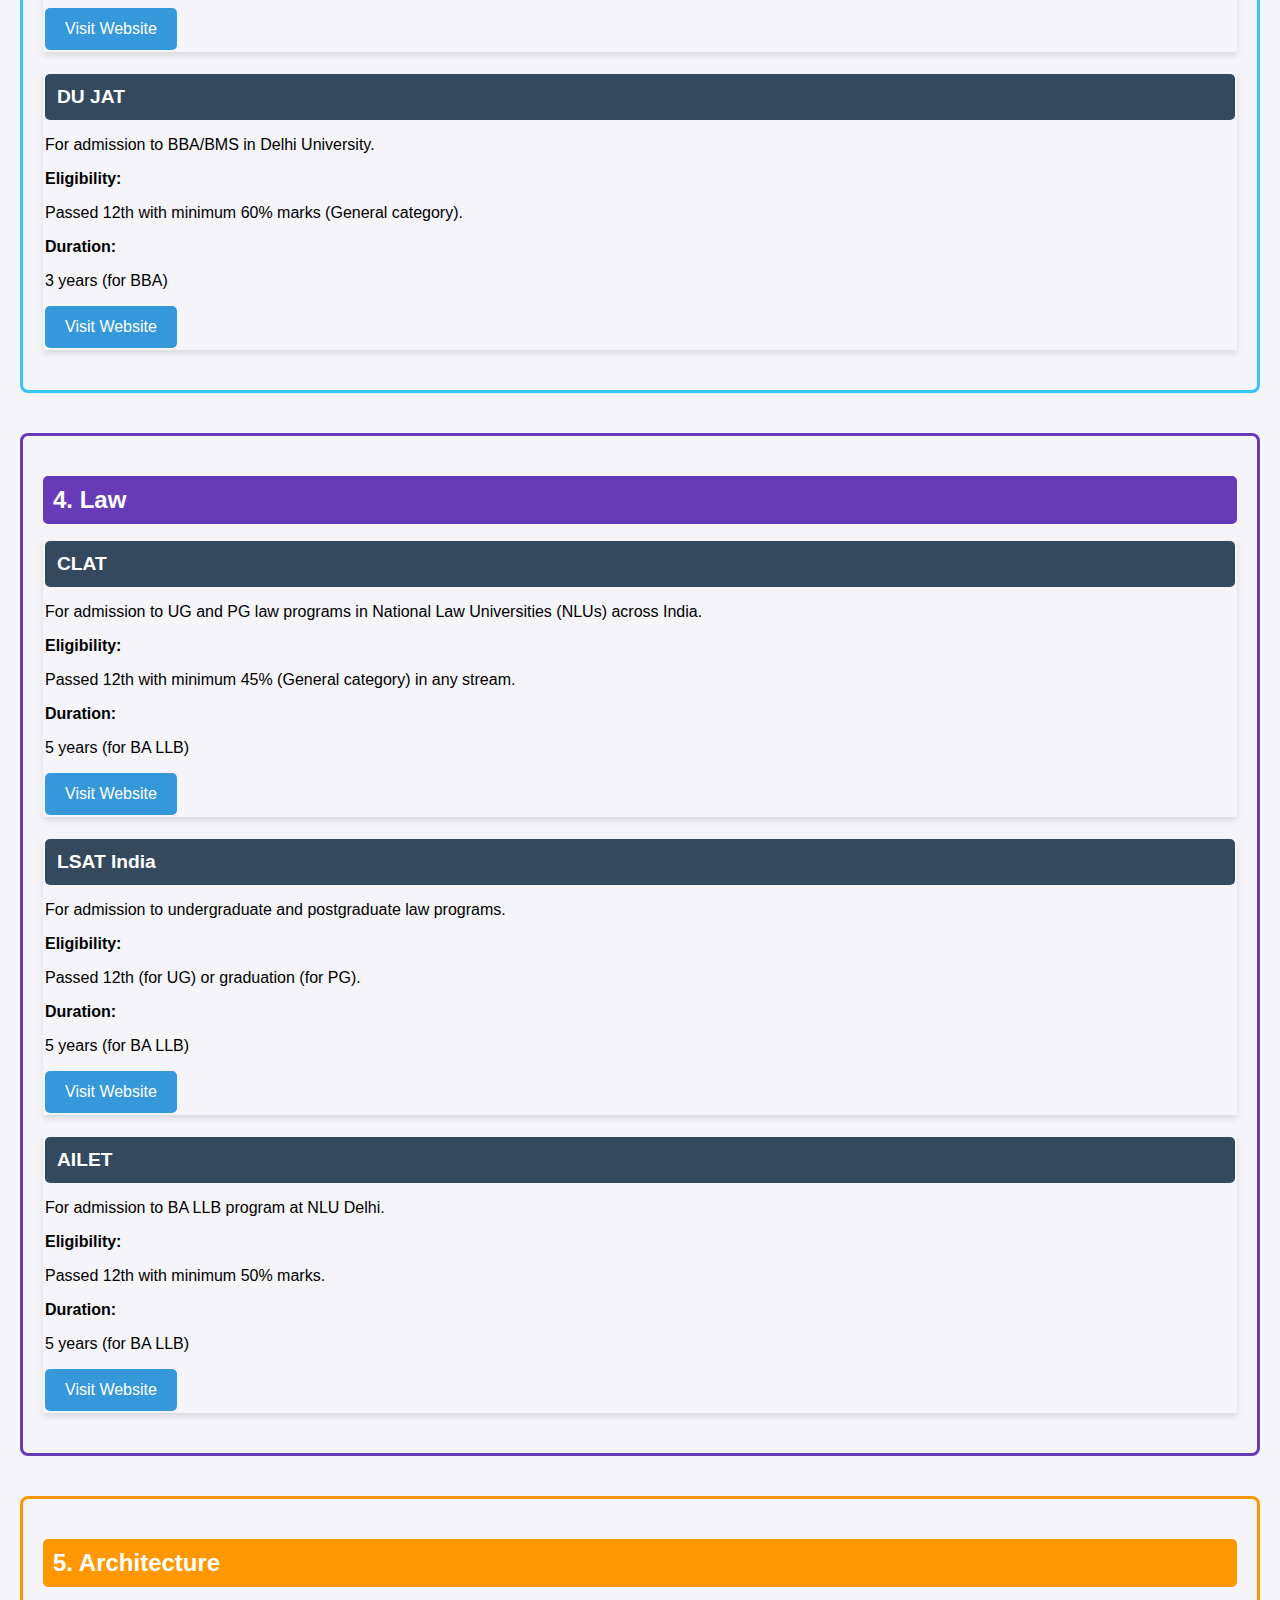
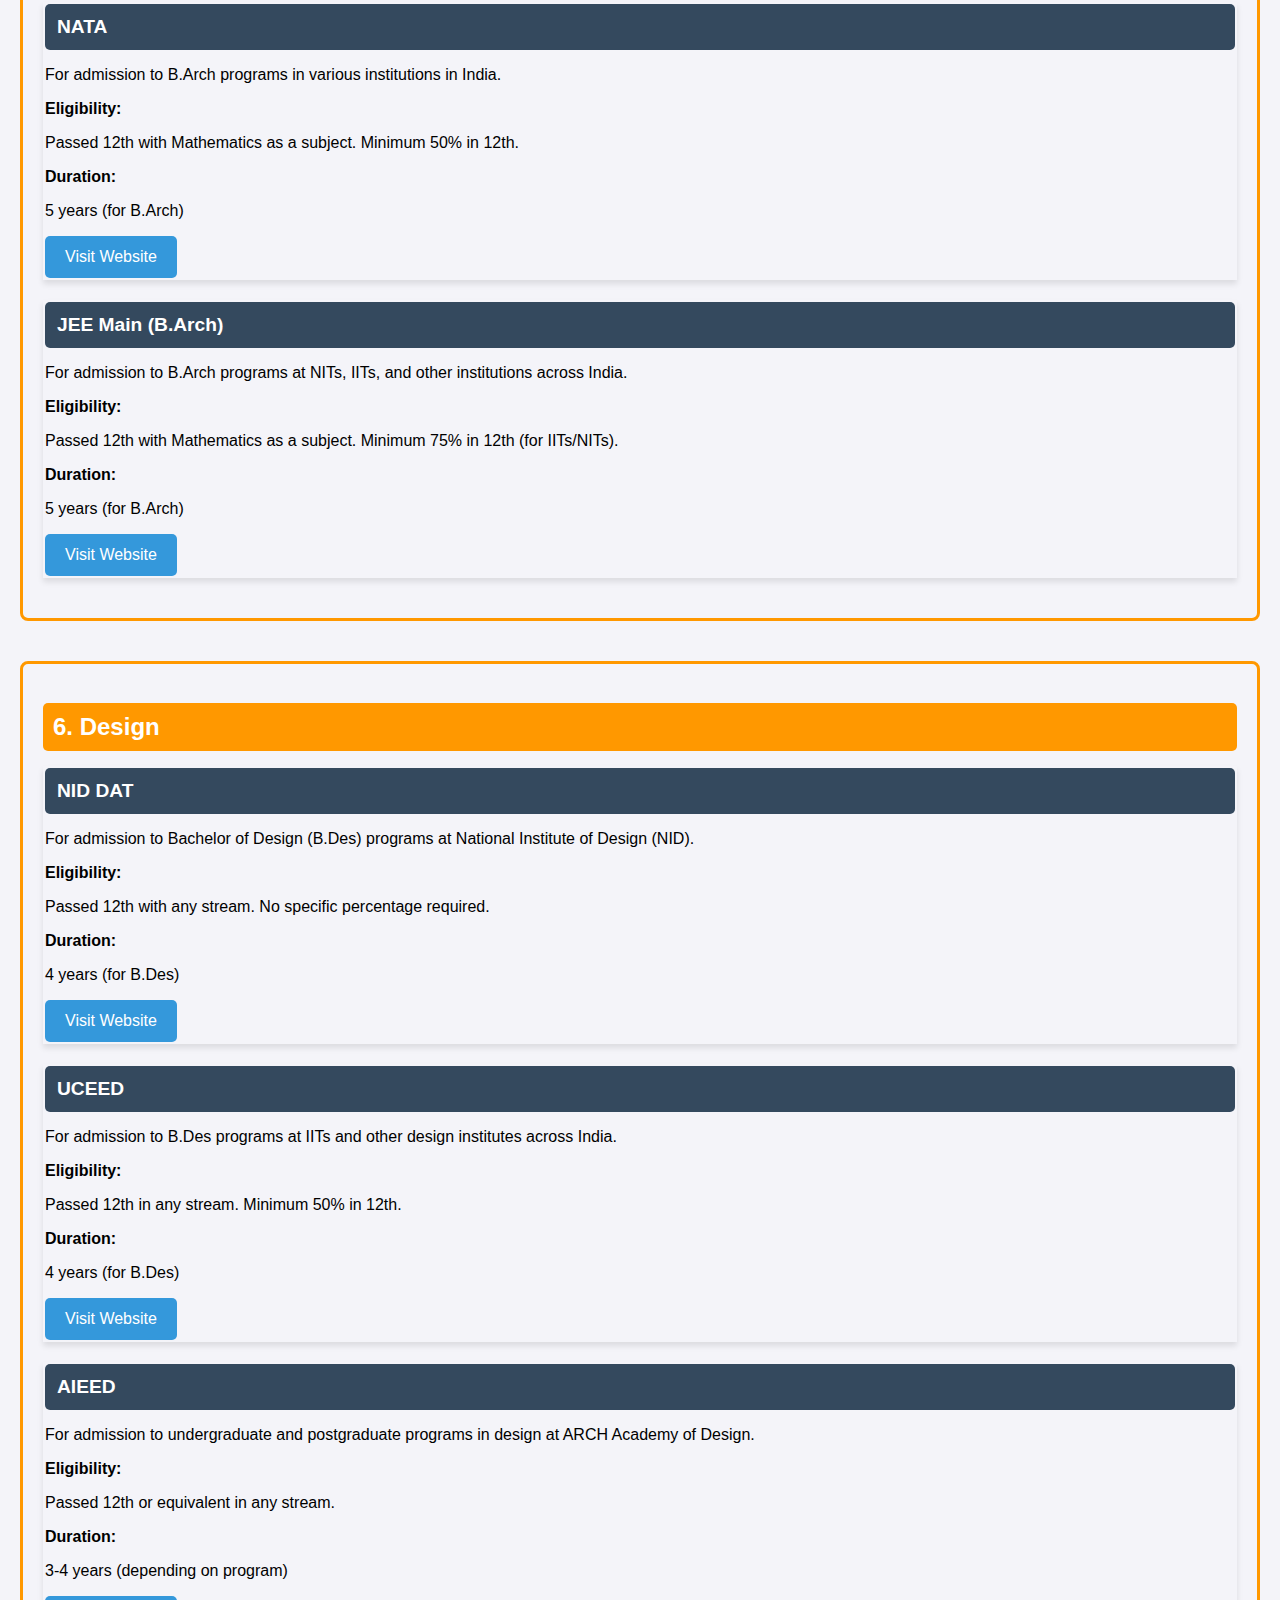
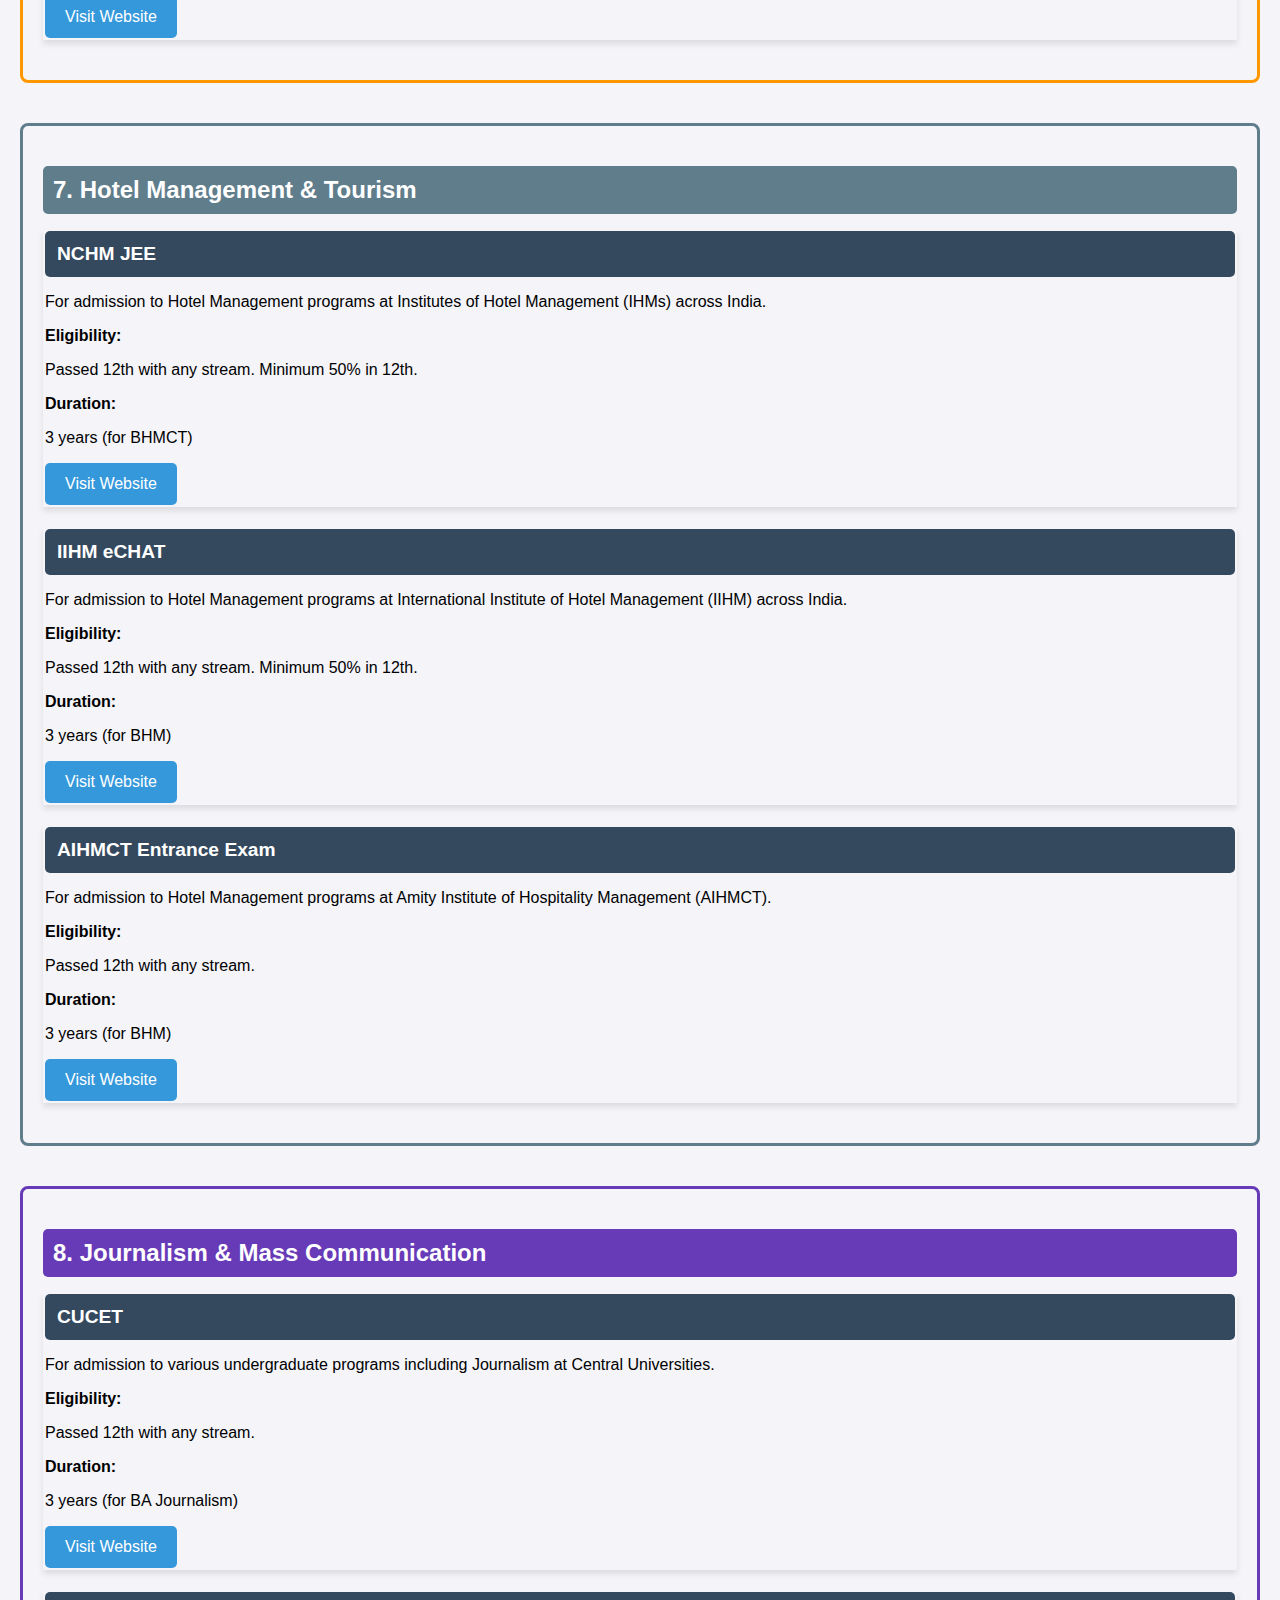
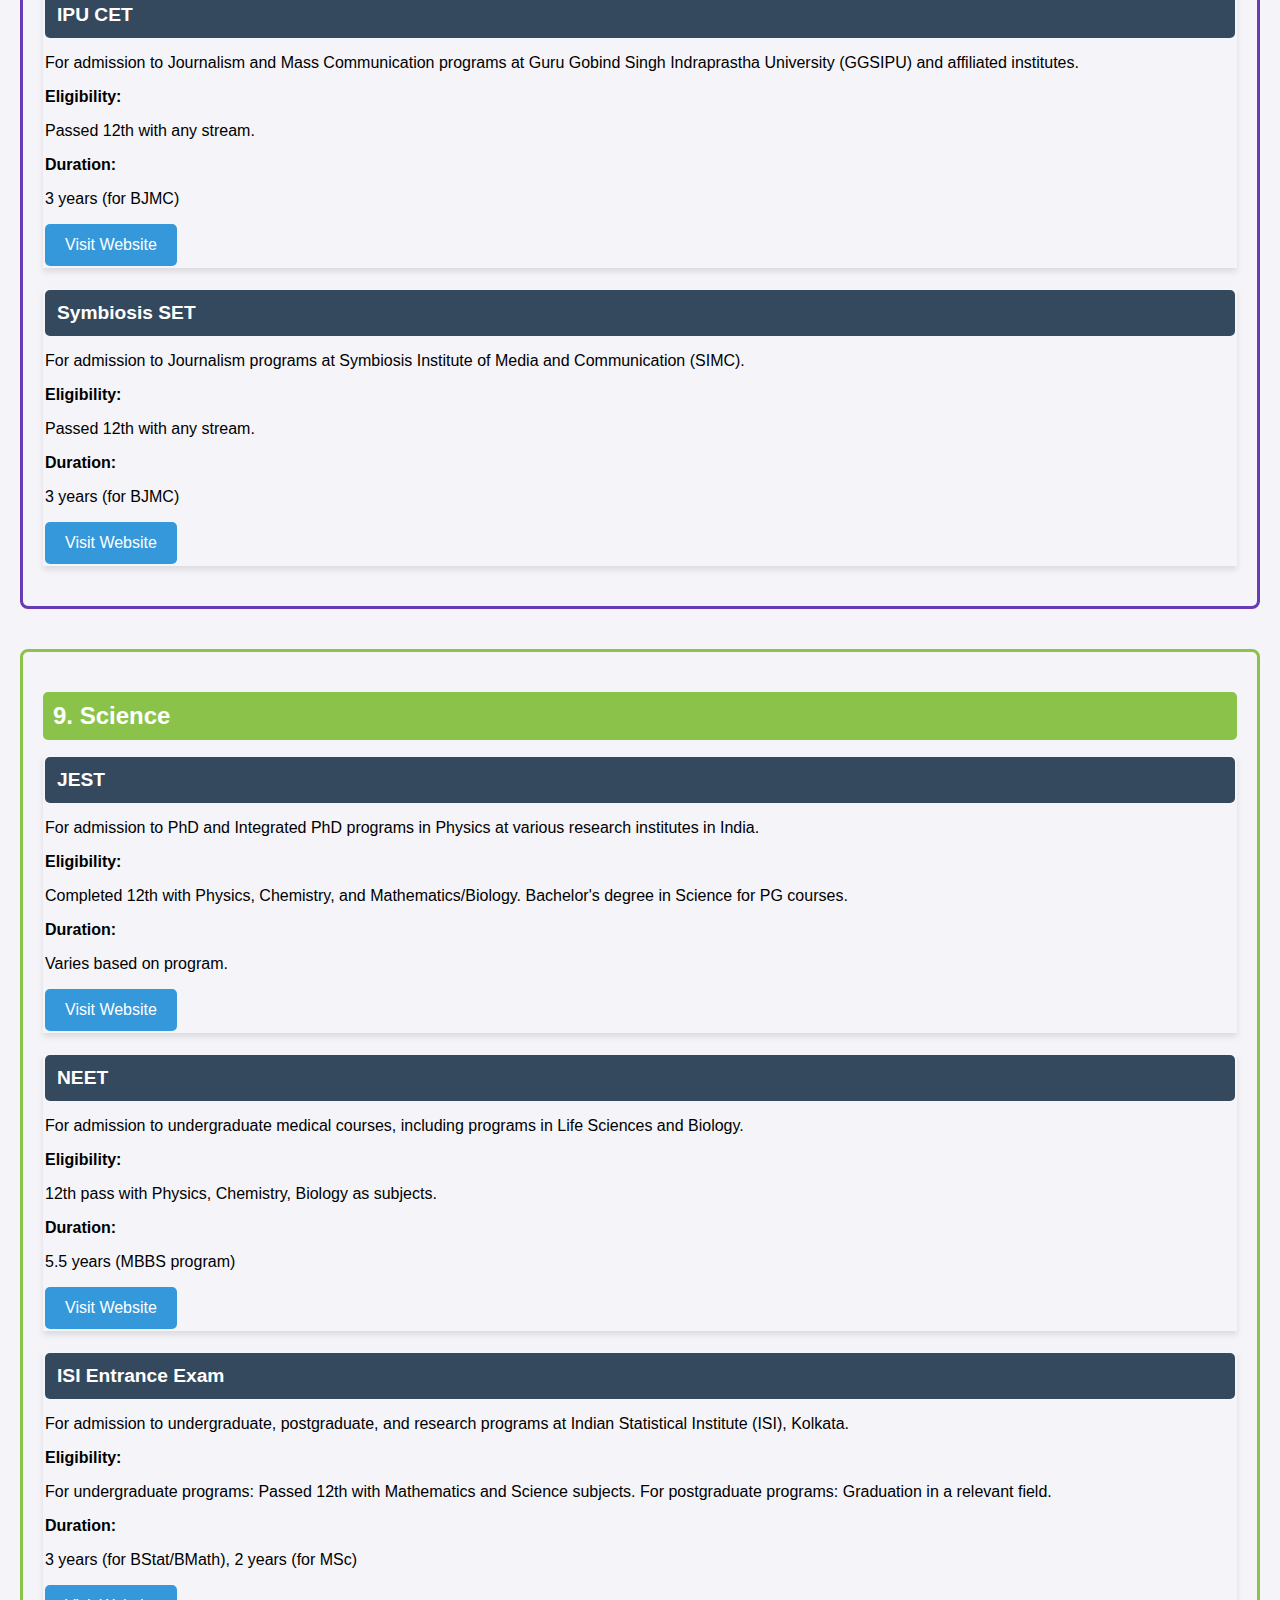
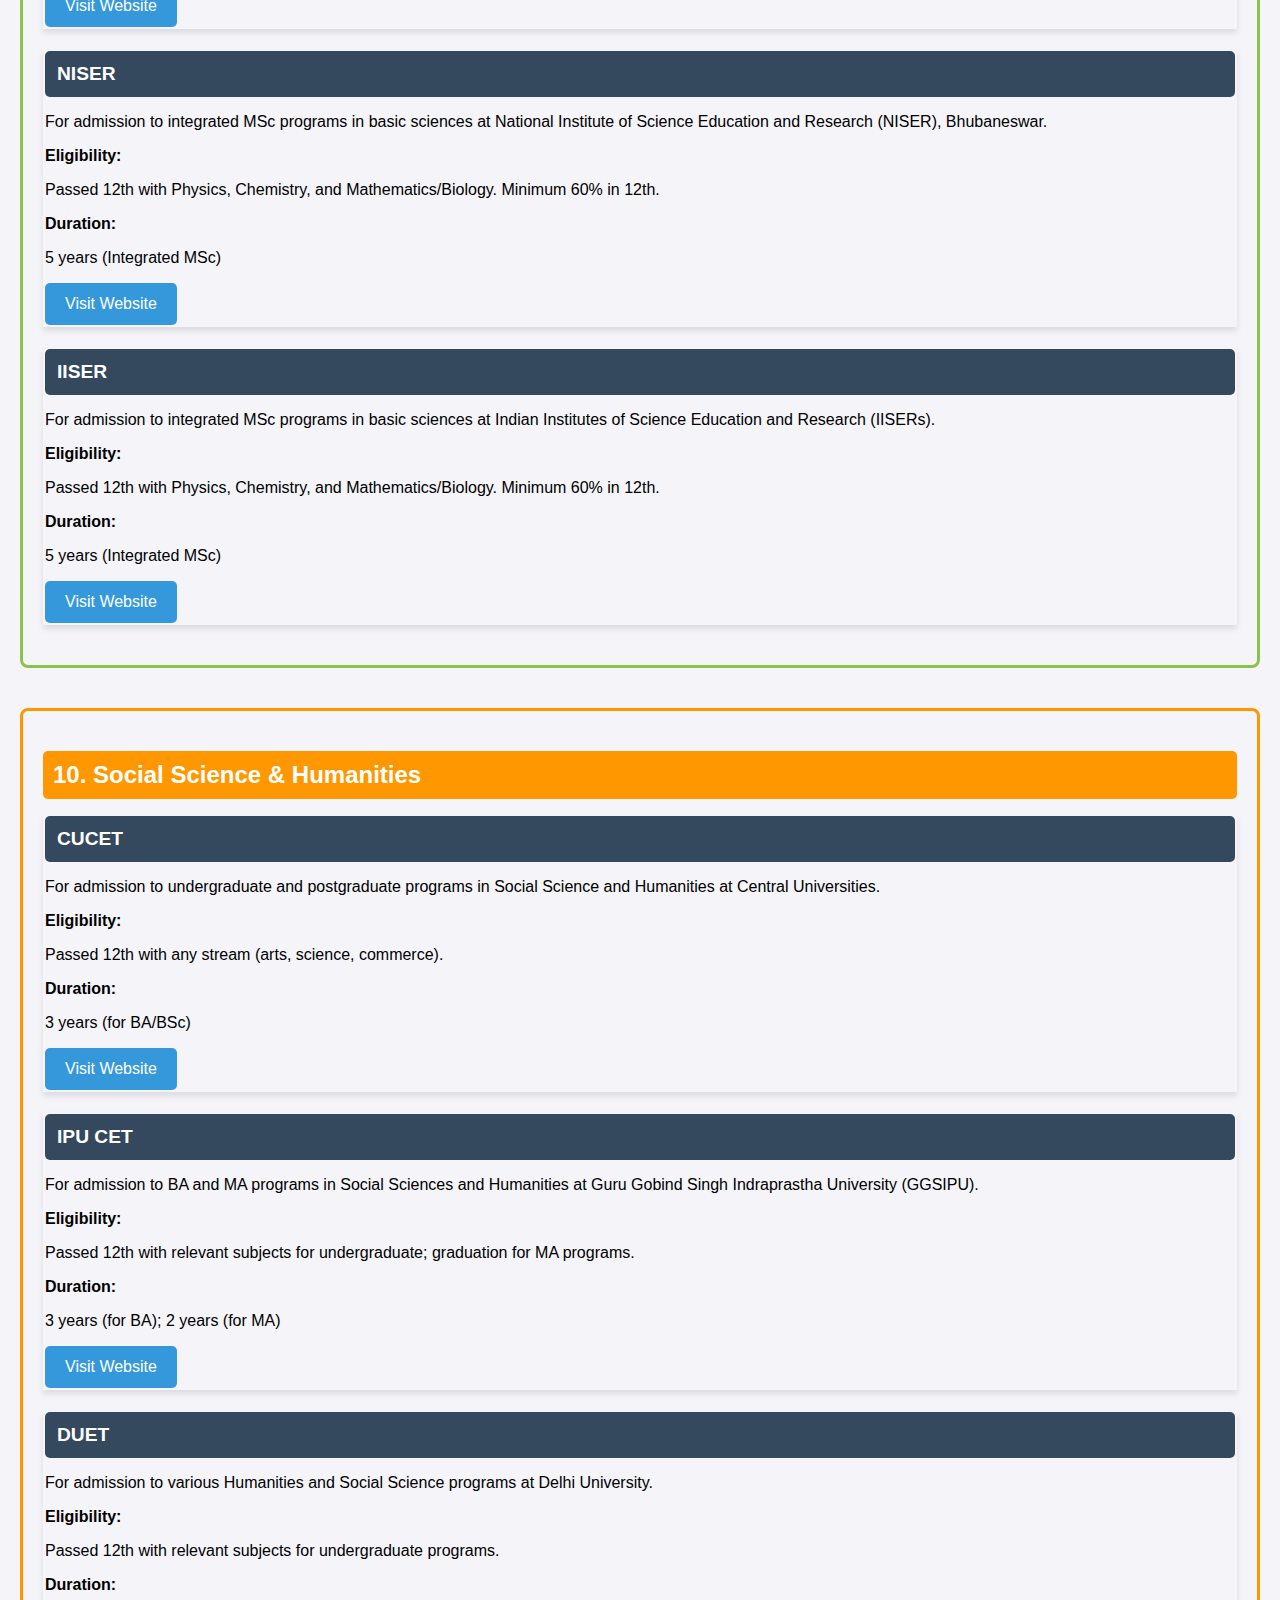
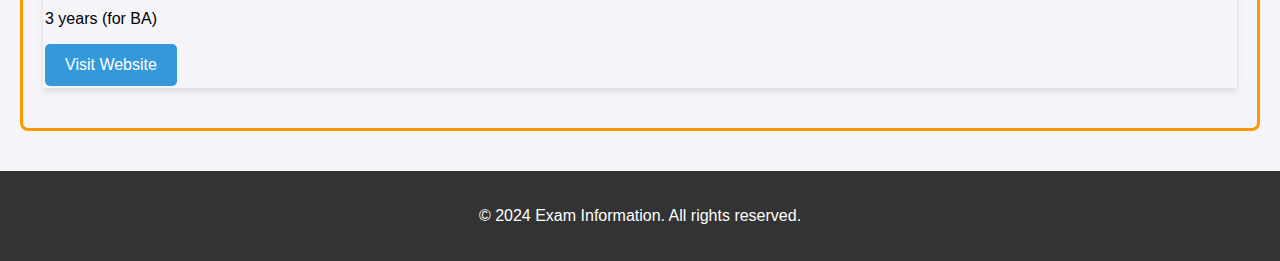
==== commit f8eb441d: "for name changes" ====
--- a/afterInterEe.html
+++ b/afterInterEe.html
@@ -179,7 +179,7 @@
             <strong style='color: white;'>SURESH MYATHARI <i class="fas fa-smile" style='font-size: 20px; color: yellow'></i></strong>
         </div>
         <div class="marquee">
-            <strong>Welcome to N C Y A! Check out our latest updates and more.</strong>
+            <strong>After Intermediate Entrance Exams! Check out our latest updates and more.</strong>
         </div>
         <div class="header-top-right">
             <a href="ncya.html" class="link">Home</a> 
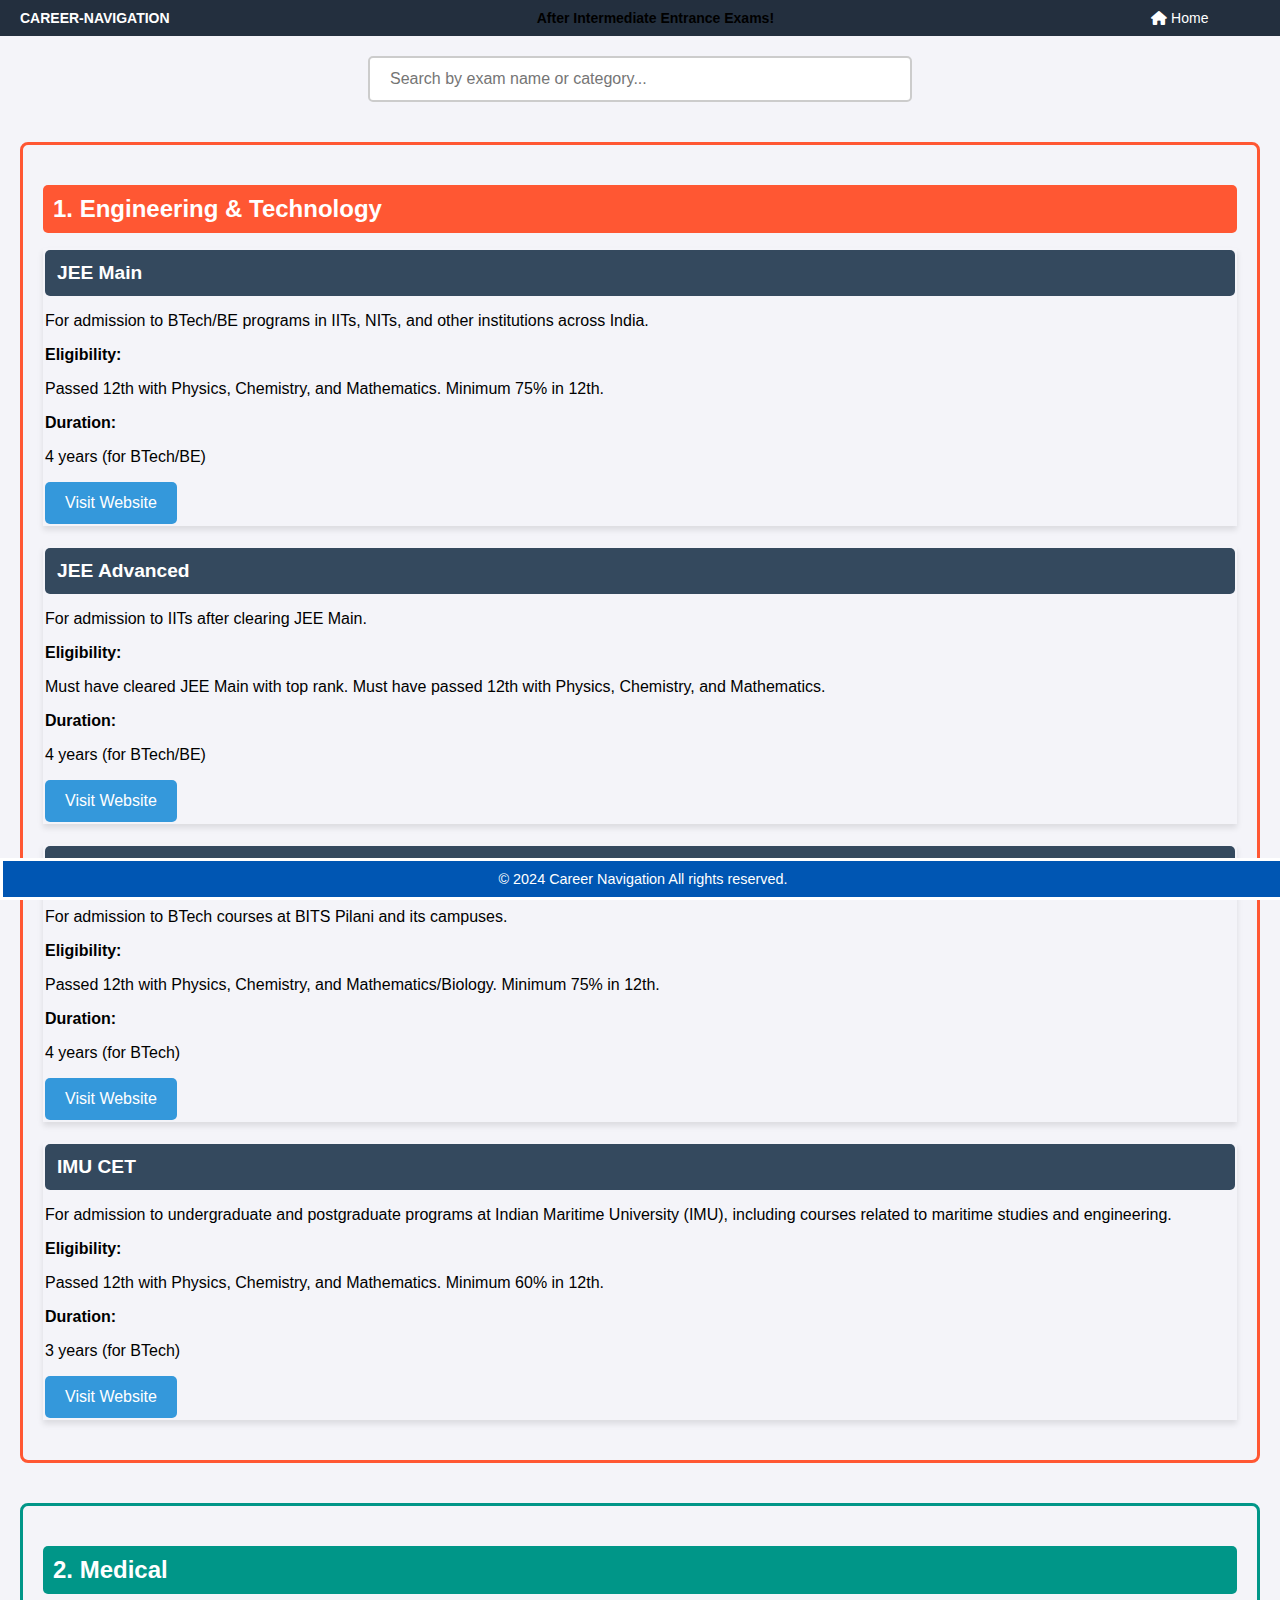
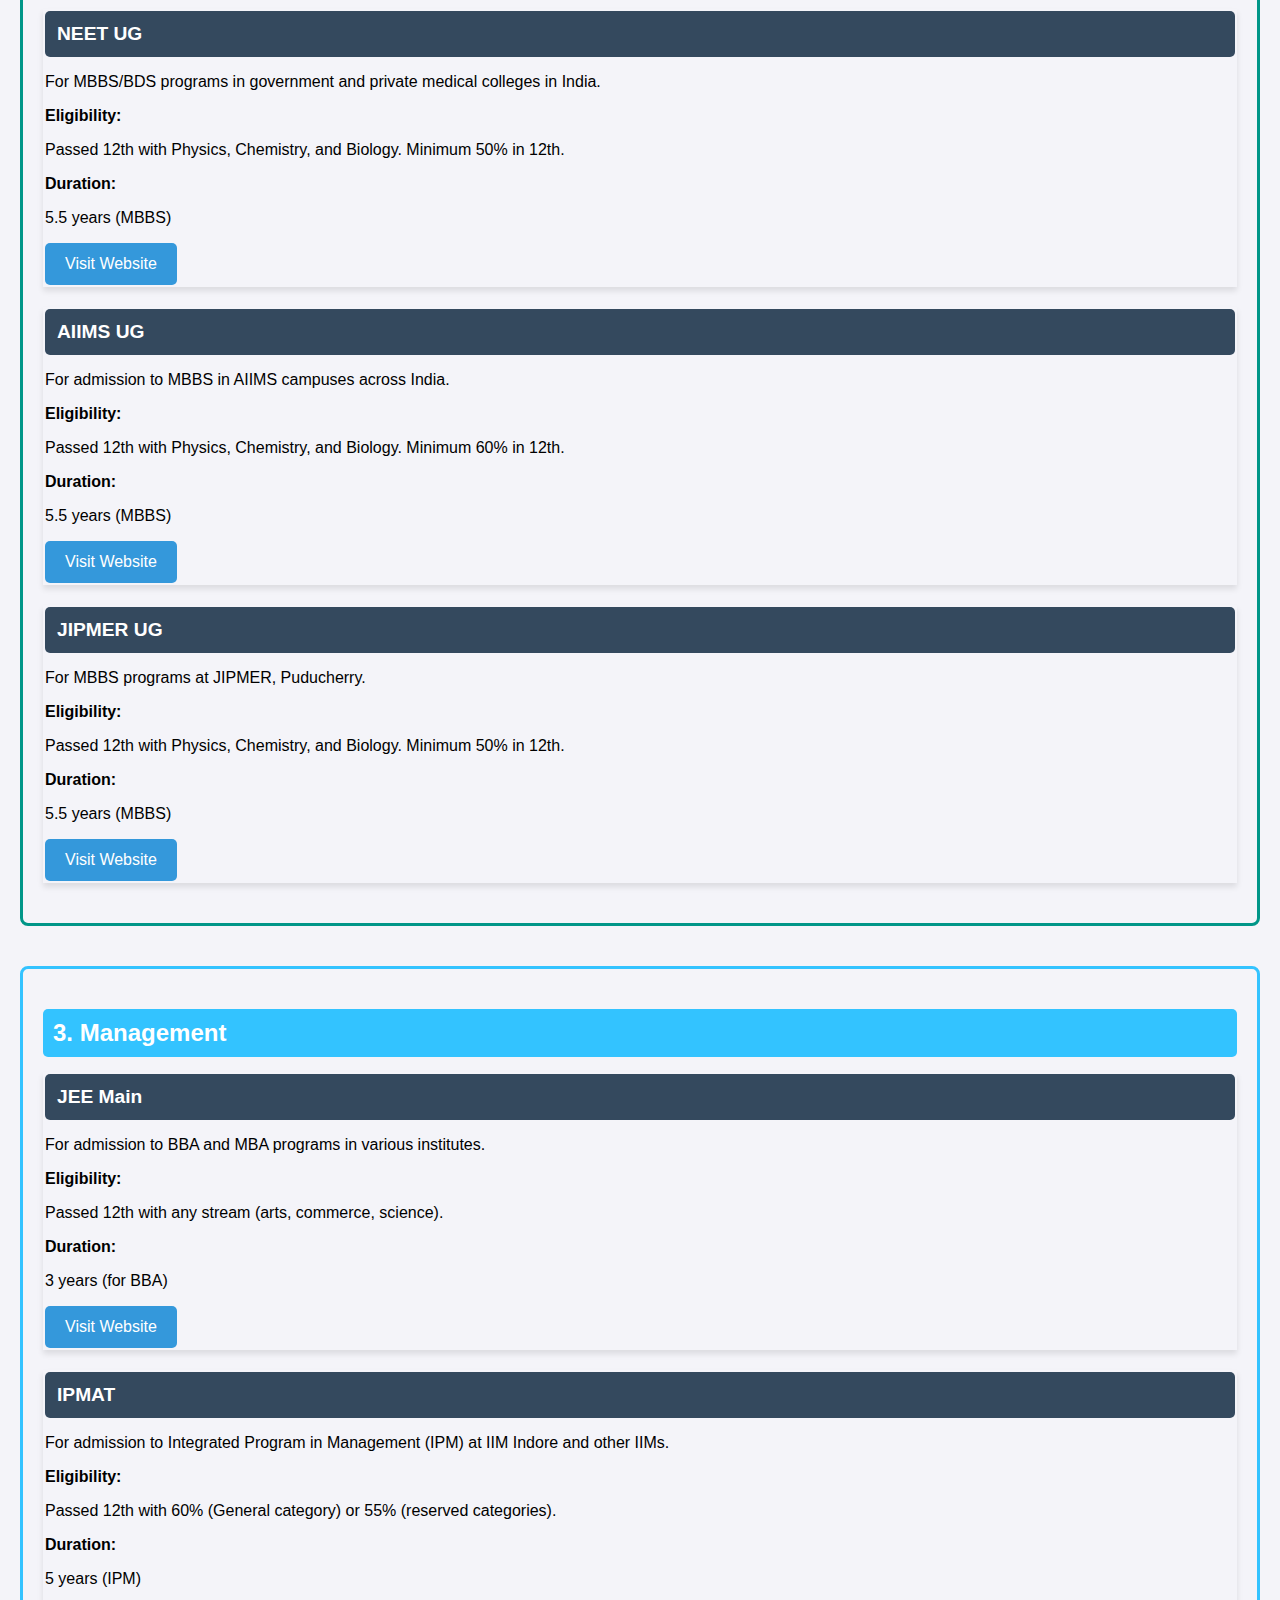
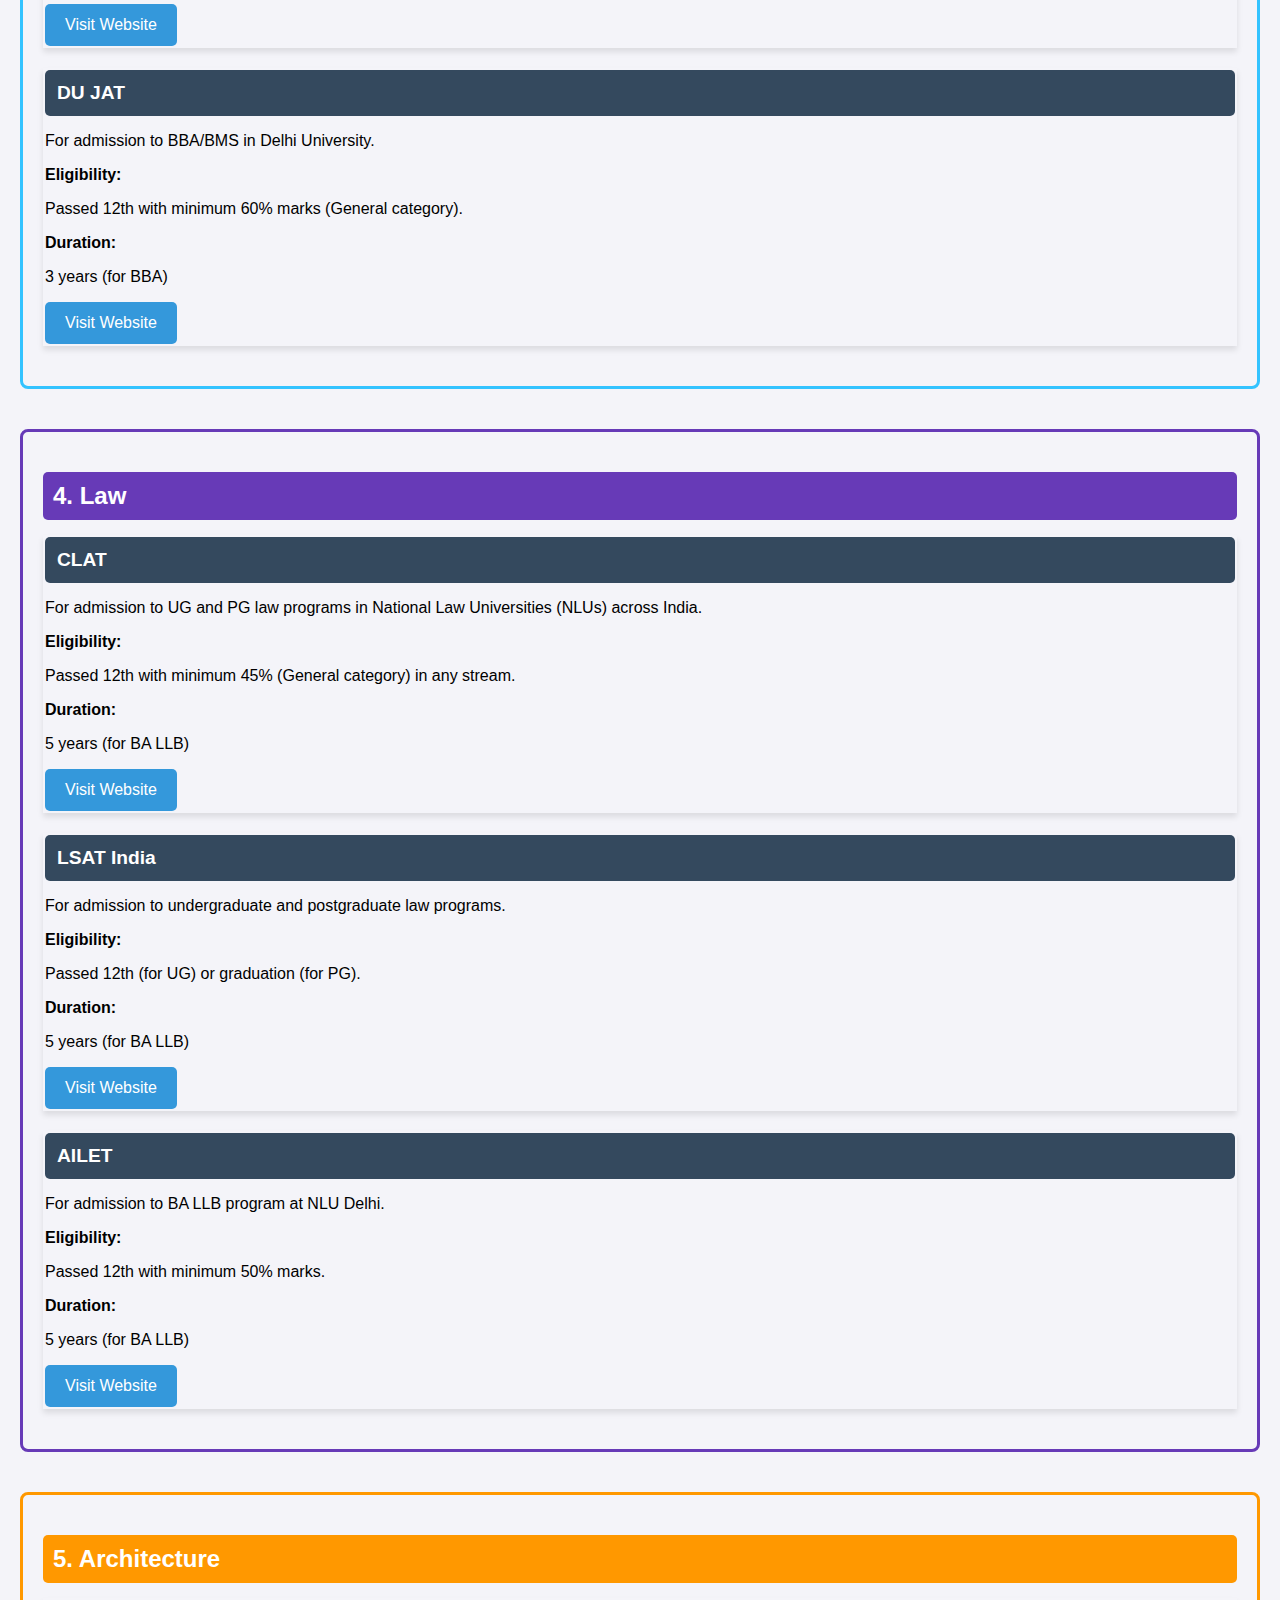
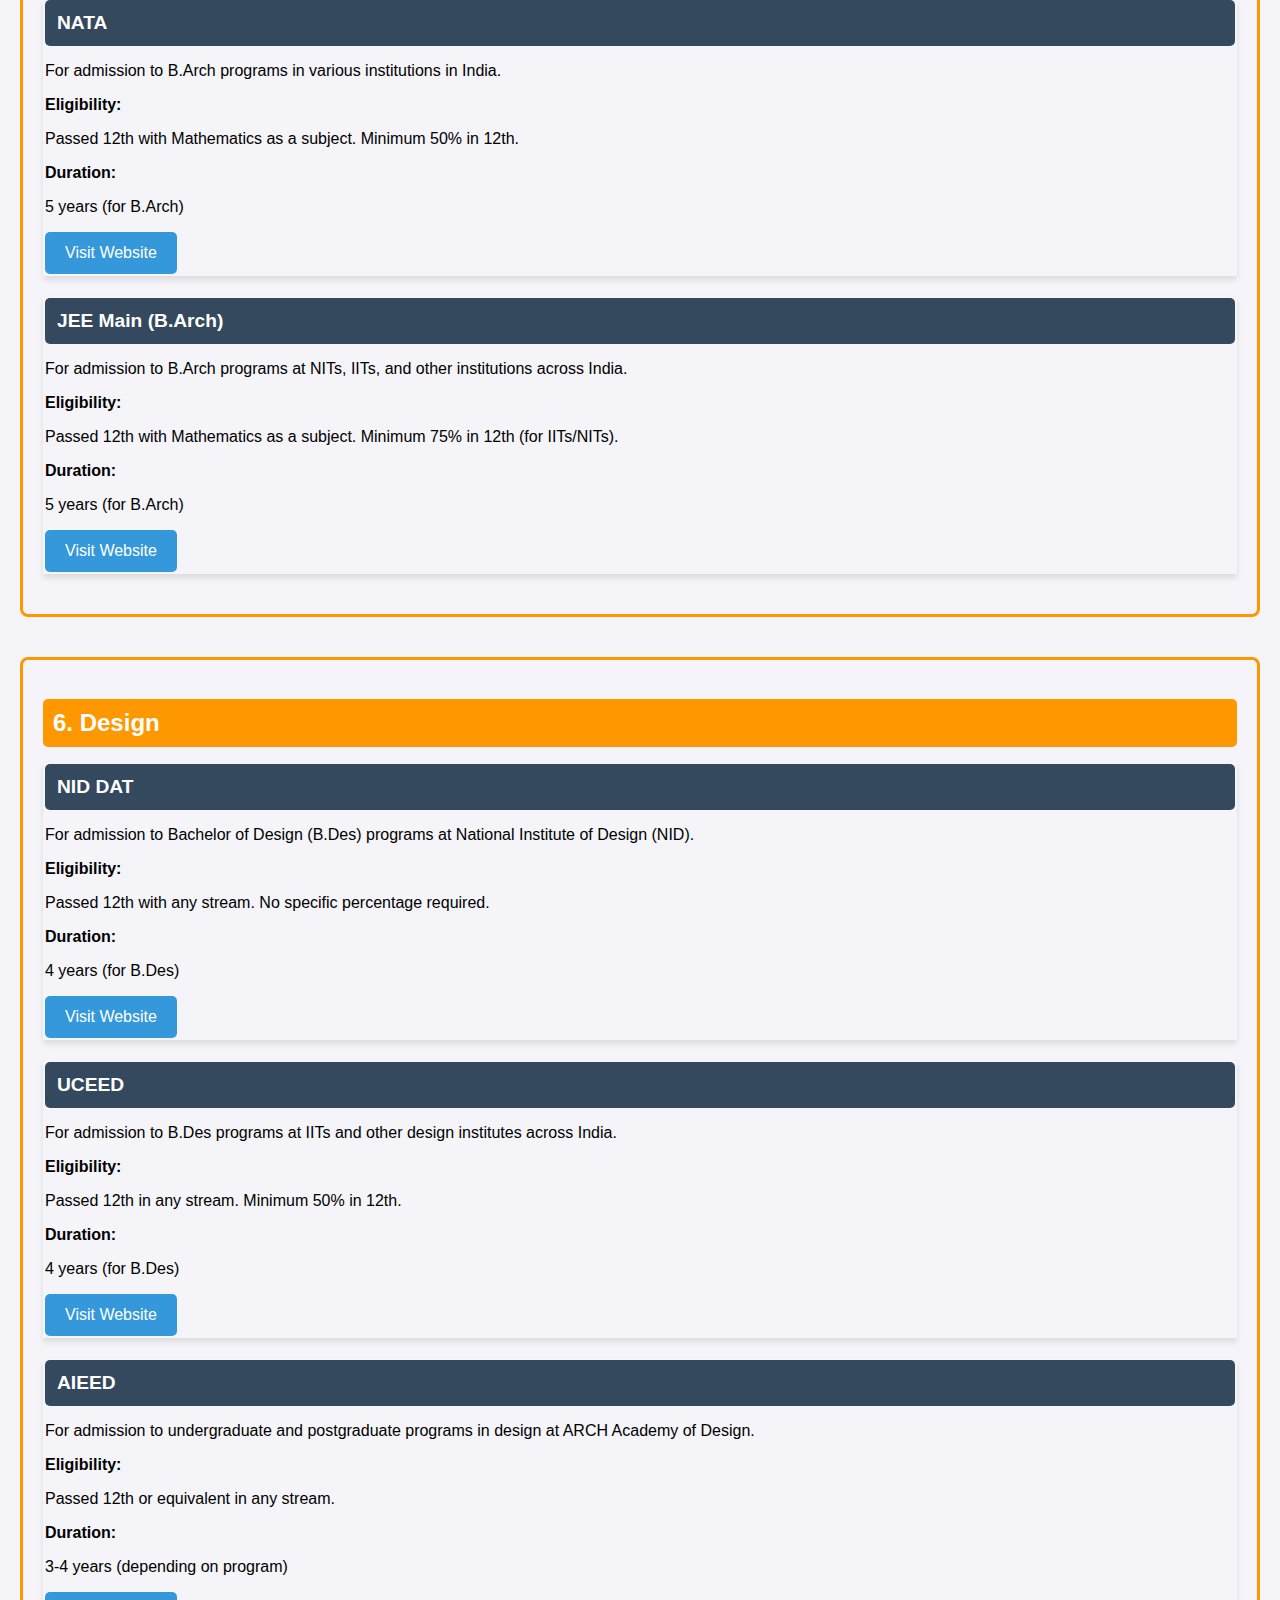
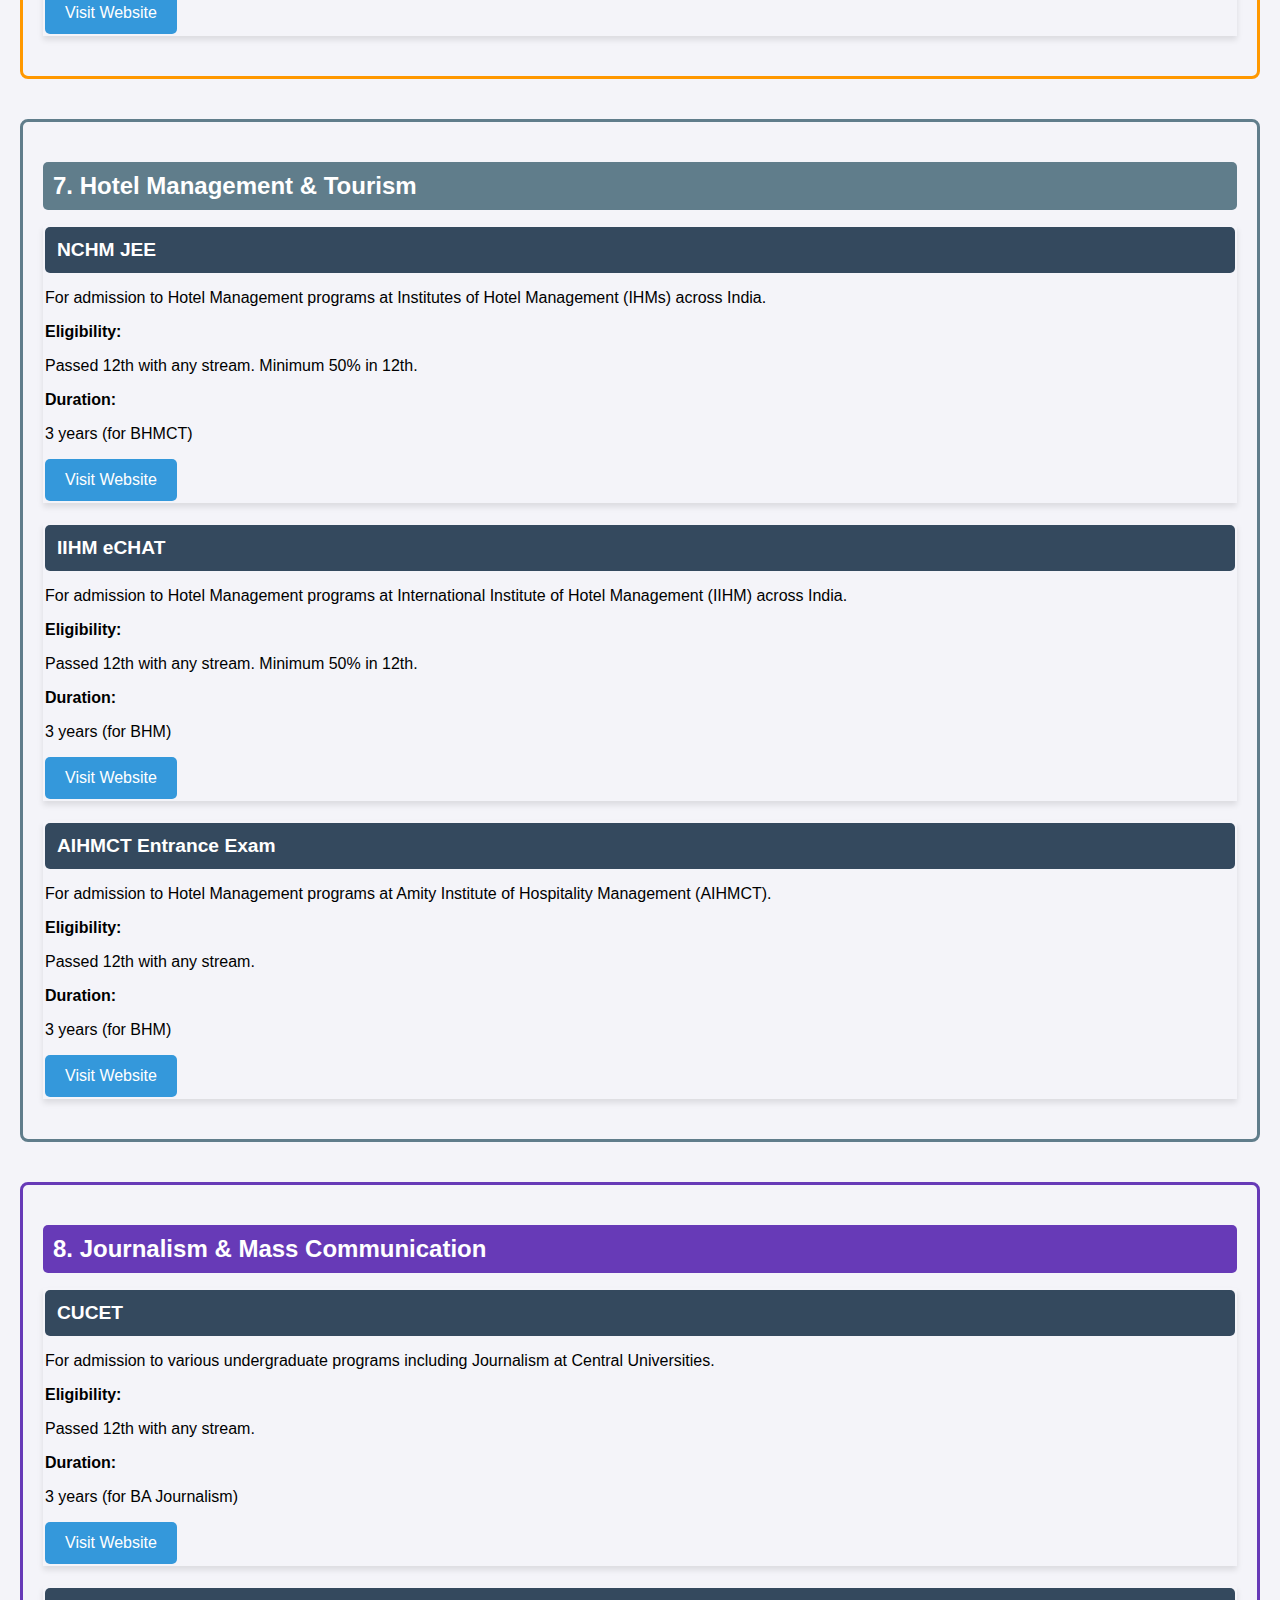
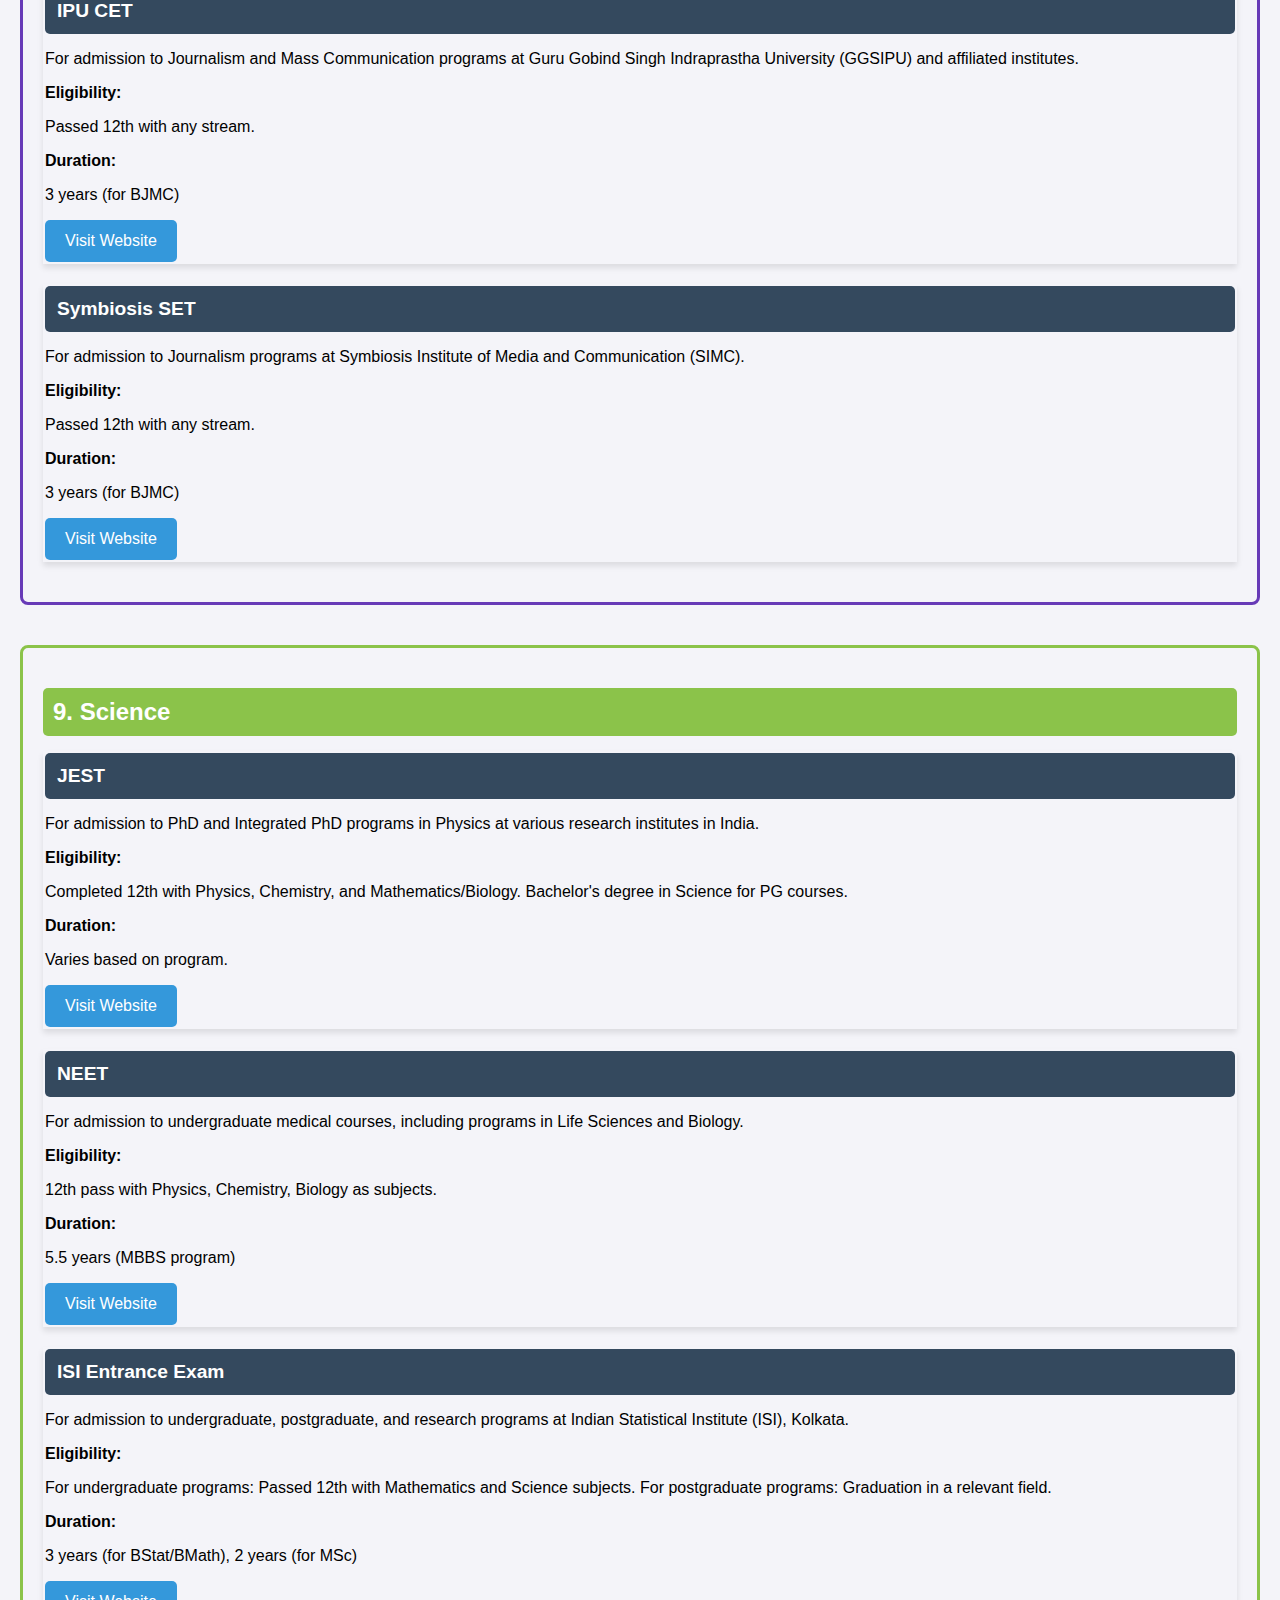
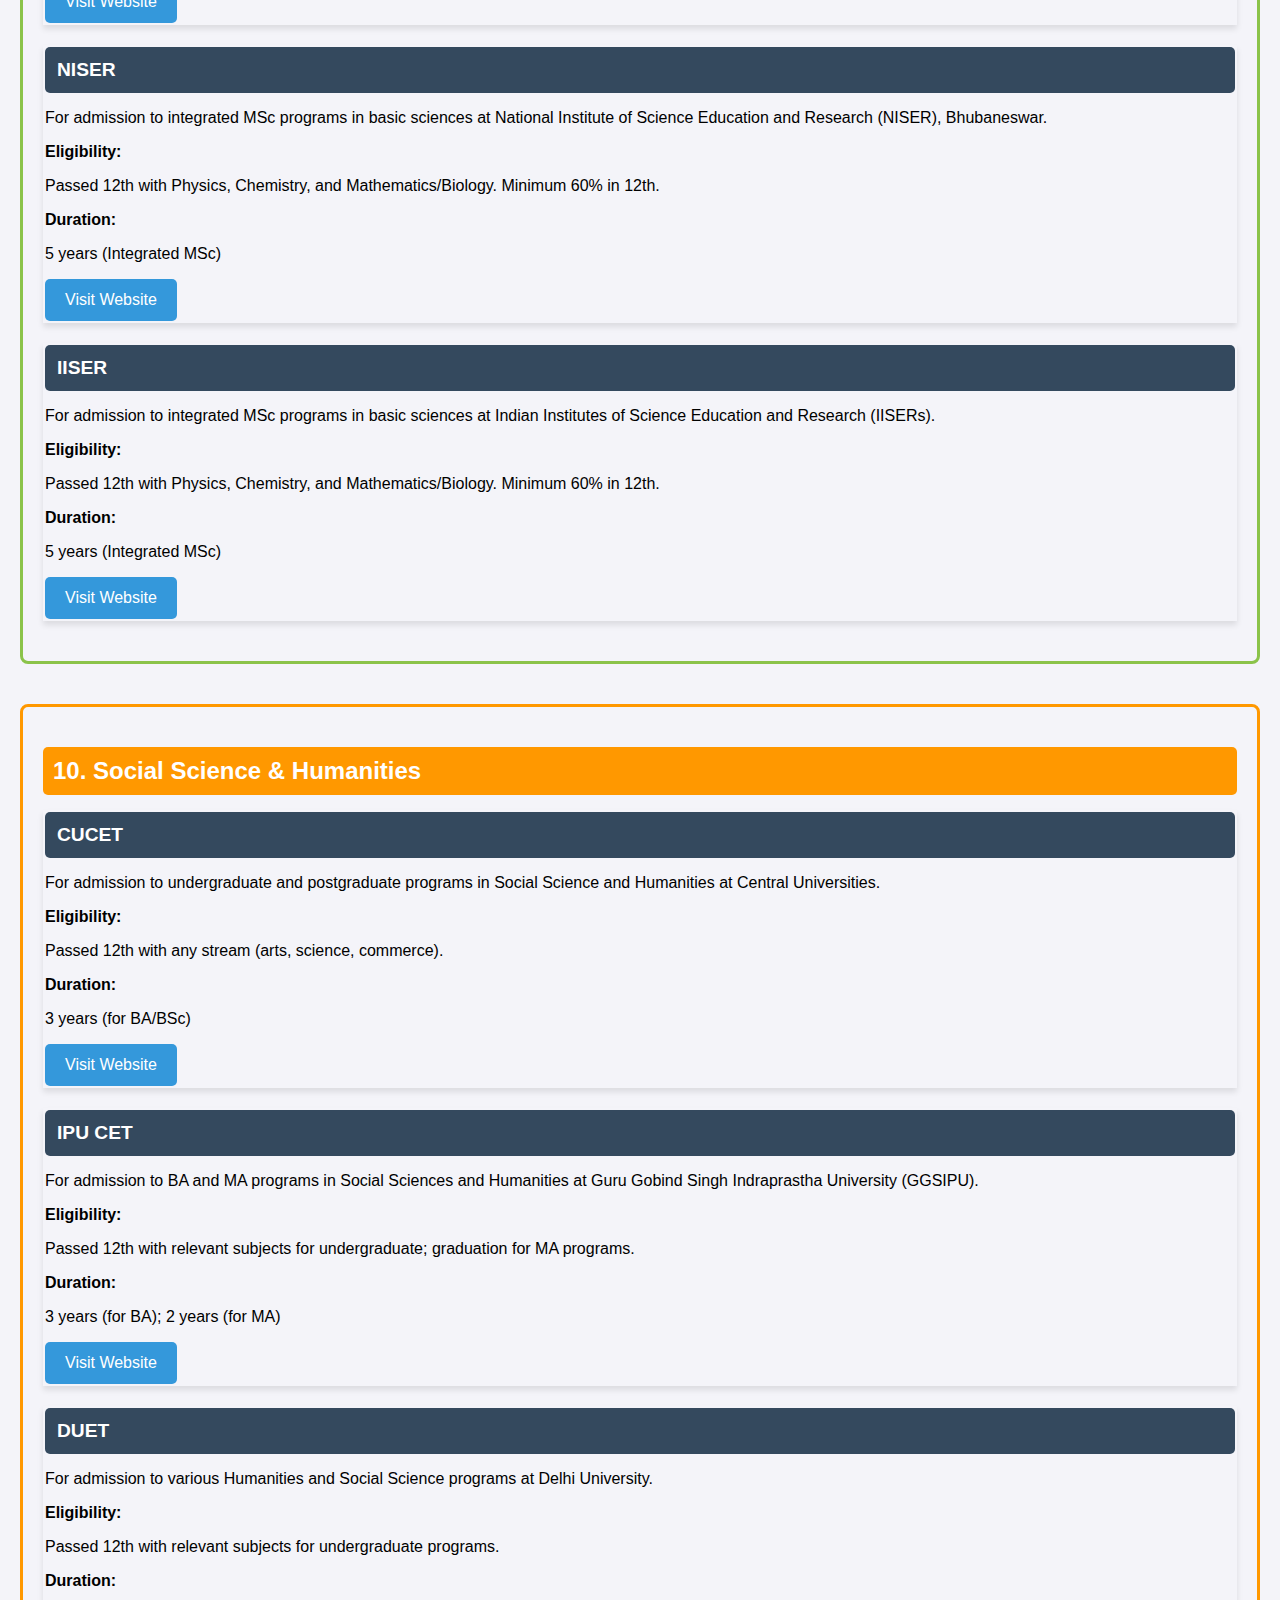
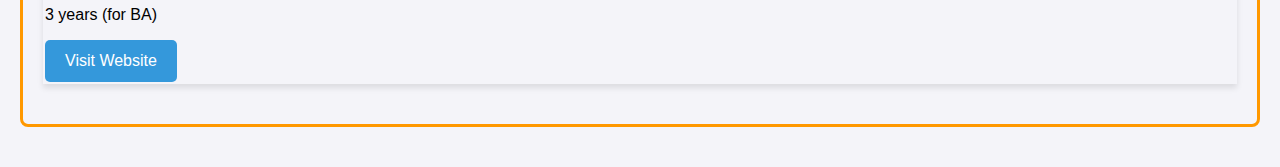
==== commit 4d2727e0: "for removing duplicate code and changing header styles" ====
--- a/afterInterEe.html
+++ b/afterInterEe.html
@@ -7,6 +7,7 @@
     <link rel="stylesheet"
 	href="https://cdnjs.cloudflare.com/ajax/libs/font-awesome/4.7.0/css/font-awesome.min.css">
 	<link rel="stylesheet" tyep="text/css" href="style.css" />
+	 <script type="text/javascript" src="https://translate.google.com/translate_a/element.js?cb=googleTranslateElementInit"></script>
     <title>Exams and Eligibility</title>
     <style>
         body {
@@ -60,11 +61,15 @@
             flex-grow: 1;
         }
         footer {
+             background: #0056b3;
+            color: white;
             text-align: center;
-            padding: 20px;
-            background-color: #333;
-            color: white;
-            margin-top: 40px;
+            padding: 15px;
+            font-size: 1rem;
+            position: fixed;
+            bottom: 0;
+            width: 100%;
+            border: 3px solid white;
         }
         .category .card:hover {
             transform: translateY(-10px);
@@ -170,21 +175,57 @@
             text-decoration: none;
             margin: 0 10px;
         }
+        
+         /* Google Translate Element Styling */
+        #google_translate_element {
+            display: inline-block;
+            padding: 3px 8px; /* Reduce padding */
+            border-radius: 5px;
+            font-size: 12px; /* Reduce font size */
+            cursor: pointer;
+            margin-left: 10px; /* Space between language and other items */
+        }
+
+        /* Styling the select dropdown box */
+        .goog-te-combo {
+             margin-top:2px;
+            vertical-align:top;
+            display:inline-block;
+            max-width:10px;
+        }
+        .goog-te-gadget-simple .goog-te-menu-value span {
+    display: none;
+}
+
+.goog-te-gadget-simple {
+    width: 160px; /* Set the width for the circle */
+    height: 30px; /* Set the height for the circle */
+    overflow: hidden;
+    text-align: center;
+    display: inline-flex;
+    align-items: center;
+    justify-content: center;
+    background-color: #f1f1f1; /* Optional: Add background color */
+    font-size: 12px; /* Adjust font size to fit */
+}
     </style>
 </head>
 <body>
 
         <div class="header-topp">
         <div class="header-top-left">
-            <strong style='color: white;'>SURESH MYATHARI <i class="fas fa-smile" style='font-size: 20px; color: yellow'></i></strong>
+            <strong style='color: white;'>CAREER-NAVIGATION</strong>
         </div>
         <div class="marquee">
-            <strong>After Intermediate Entrance Exams! Check out our latest updates and more.</strong>
-        </div>
-        <div class="header-top-right">
-            <a href="ncya.html" class="link">Home</a> 
-            <a href="index.html" class="link">Logout</a>
-        </div>
+            <strong>After Intermediate Entrance Exams!</strong>
+        </div>
+       <div class="menu-right">
+        <a href="index.html" class="link">
+            <i class="fas fa-home"></i> Home
+        </a>
+        &nbsp;&nbsp;
+          <div id="google_translate_element"></div> 
+    </div>
     </div>
 
     <div class="search-container">
@@ -682,9 +723,9 @@
 
     </section>
 
-    <footer>
-        <p>&copy; 2024 Exam Information. All rights reserved.</p>
-    </footer>
+    <footer role="contentinfo" style="display: flex; justify-content: center; align-items: center; font-size: 0.9em; text-align: center; width: 100%; padding: 10px 0;">
+    <span>&copy; 2024 Career Navigation All rights reserved.</span>
+</footer>
 
     <script>
         function filterExams() {
@@ -724,6 +765,14 @@
                 noResultsMessage.style.display = 'block';
             }
         }
+        
+        function googleTranslateElementInit() {
+            new google.translate.TranslateElement({
+                pageLanguage: 'en',
+                includedLanguages: 'en,te,hi,fr,de,es,zh,ta,ml,ur,ja',
+                layout: google.translate.TranslateElement.InlineLayout.SIMPLE
+            }, 'google_translate_element');
+        }
     </script>
 
 </body>
